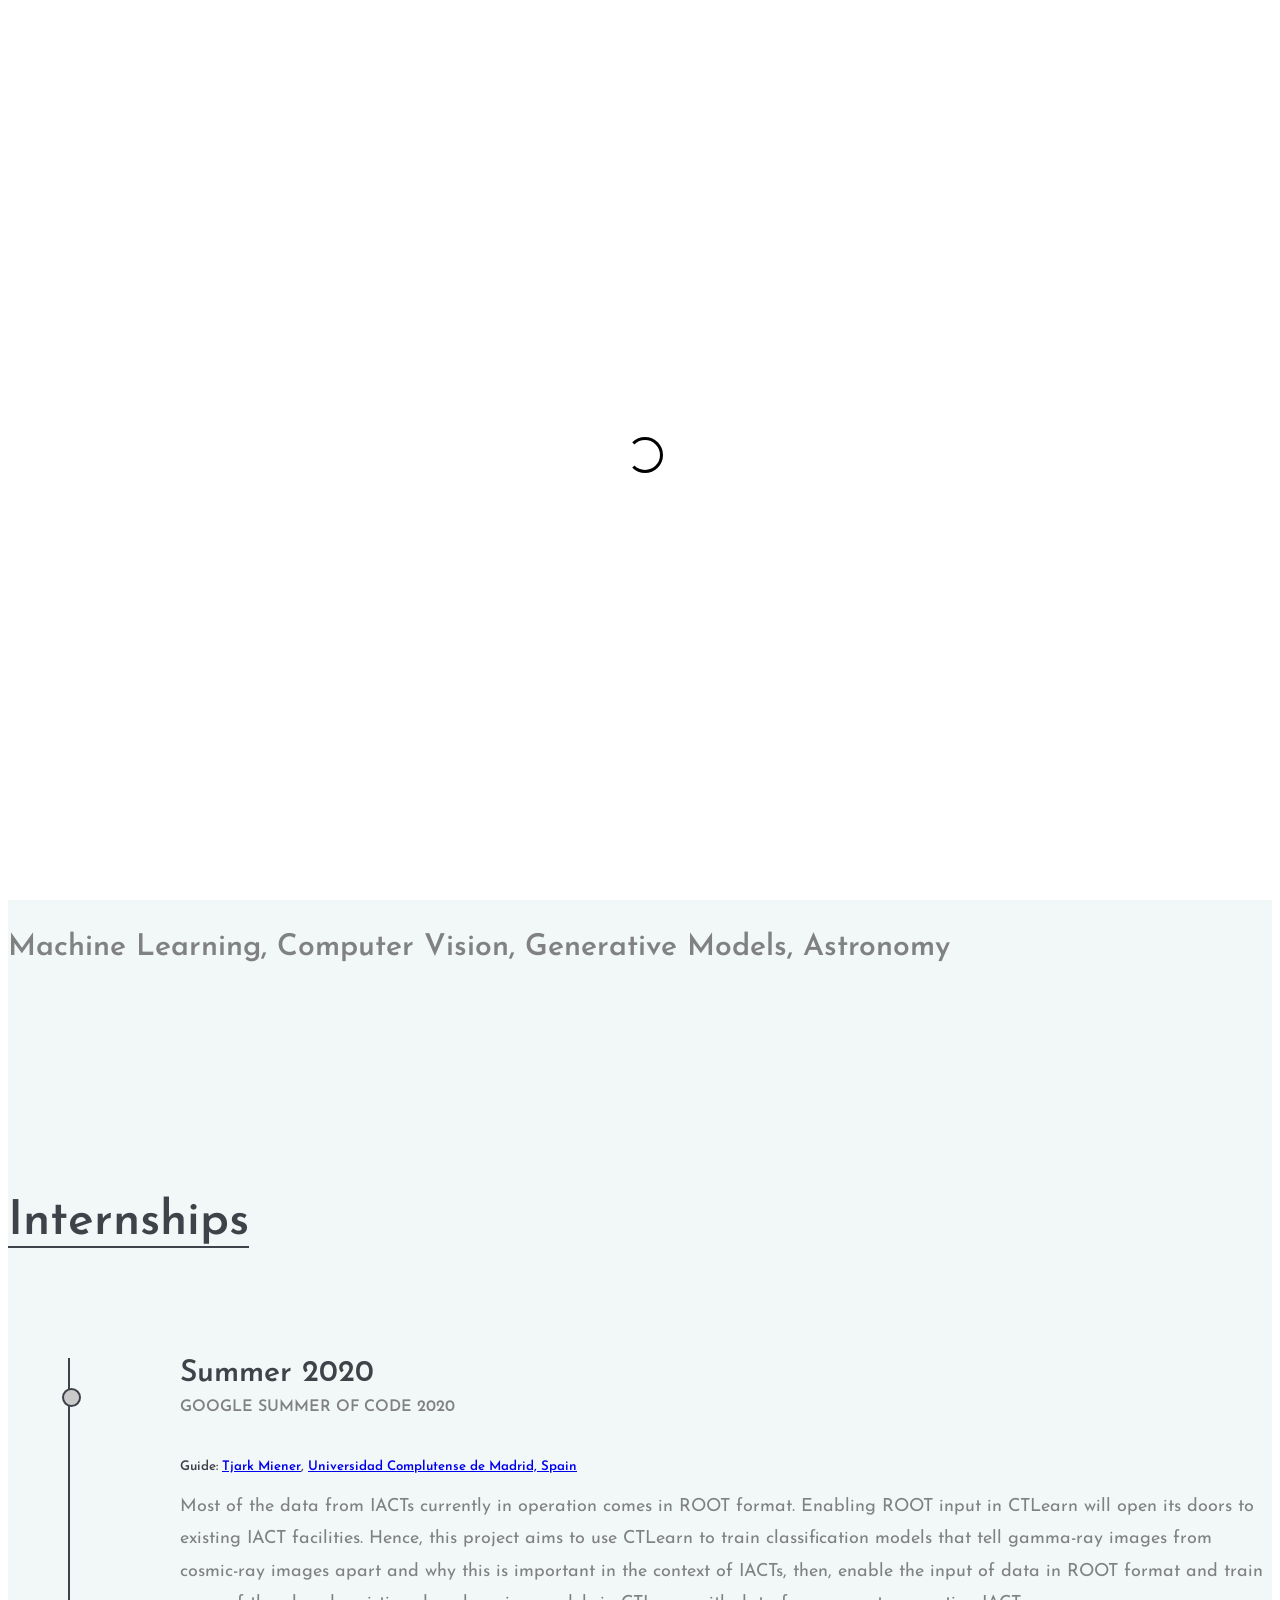
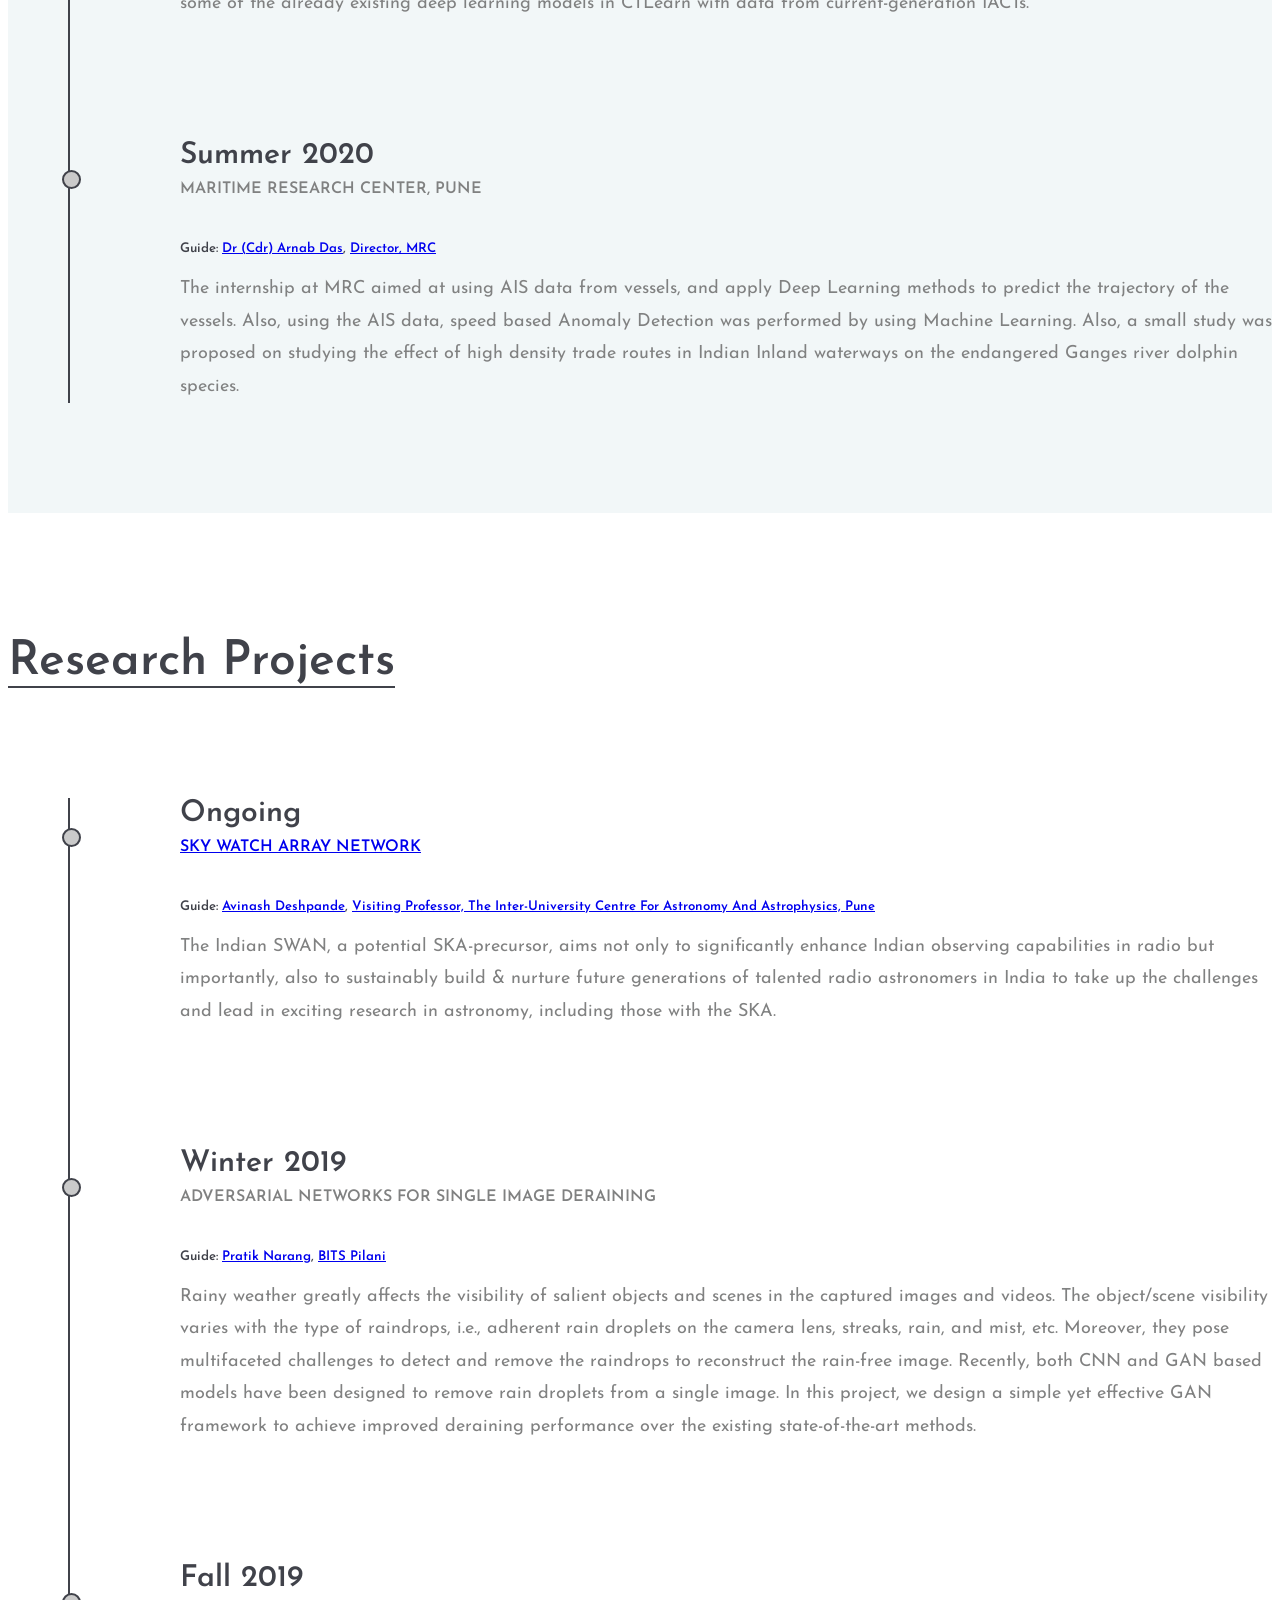
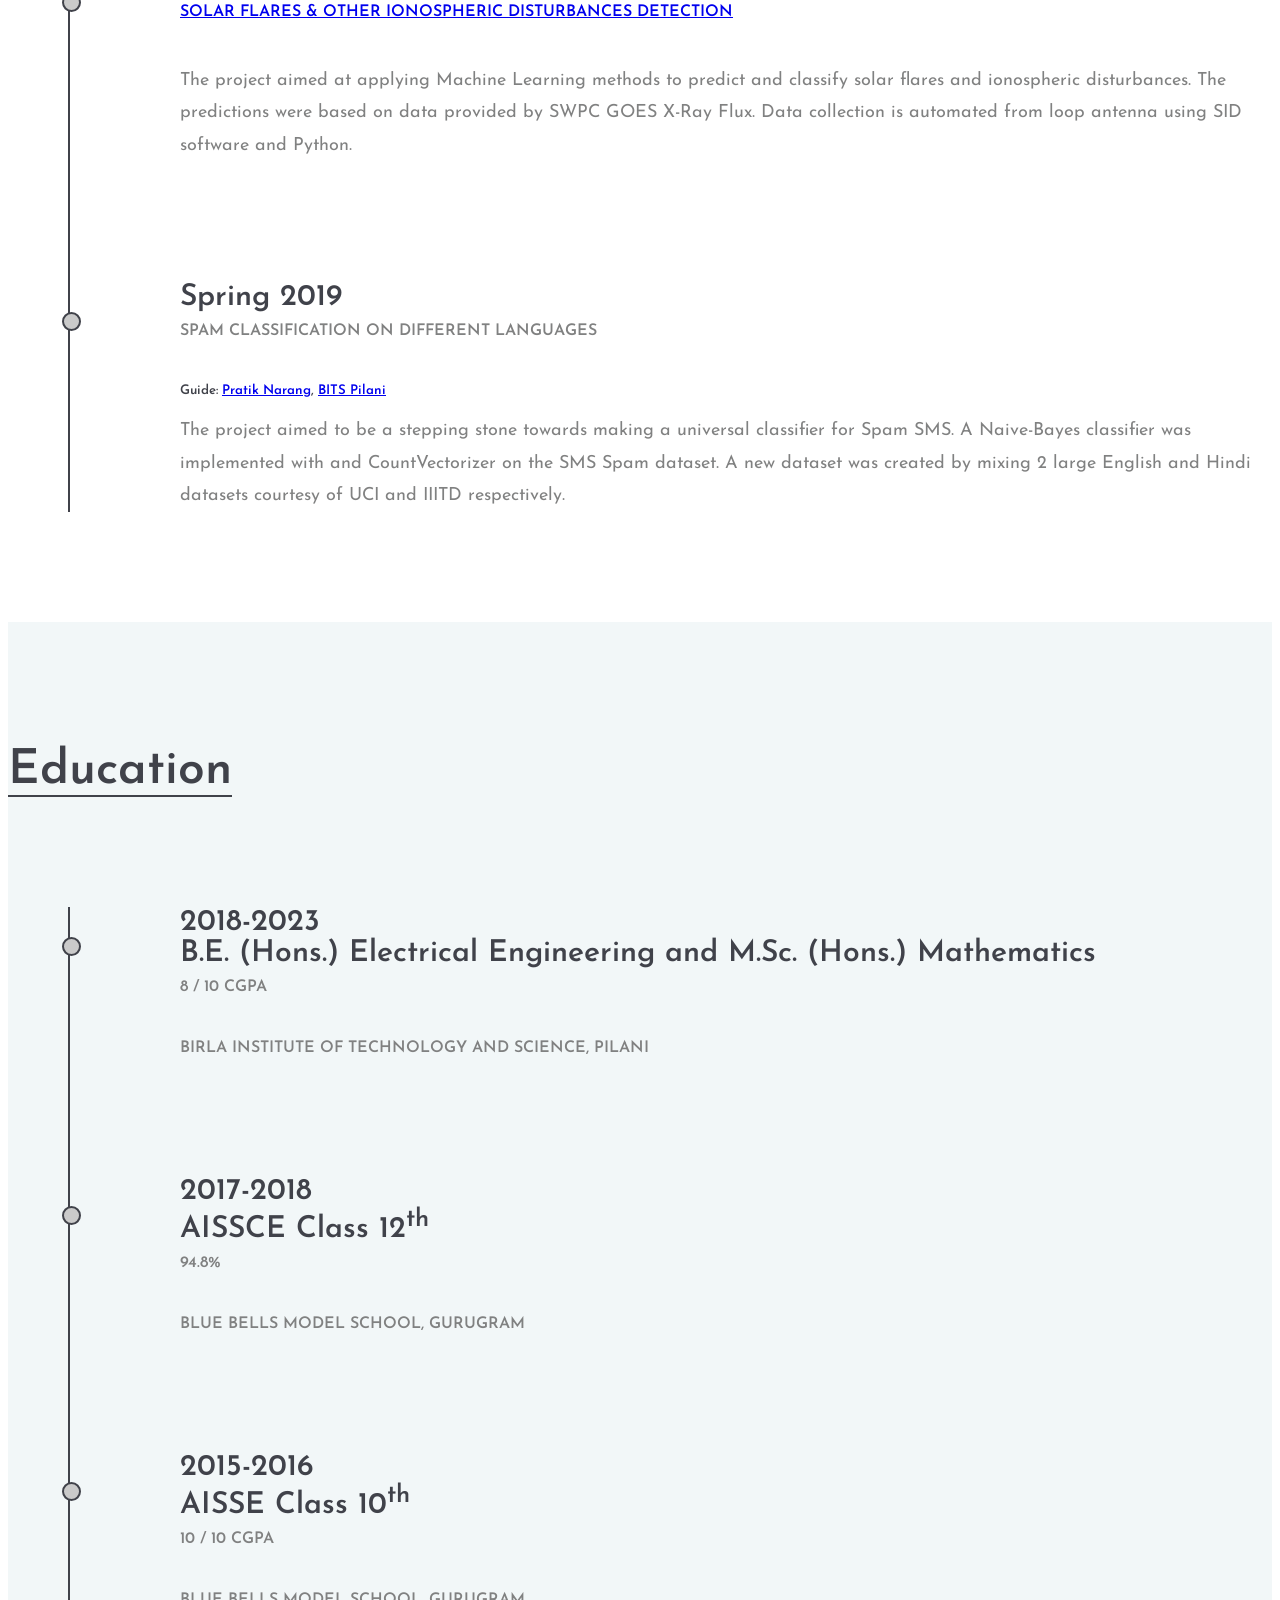
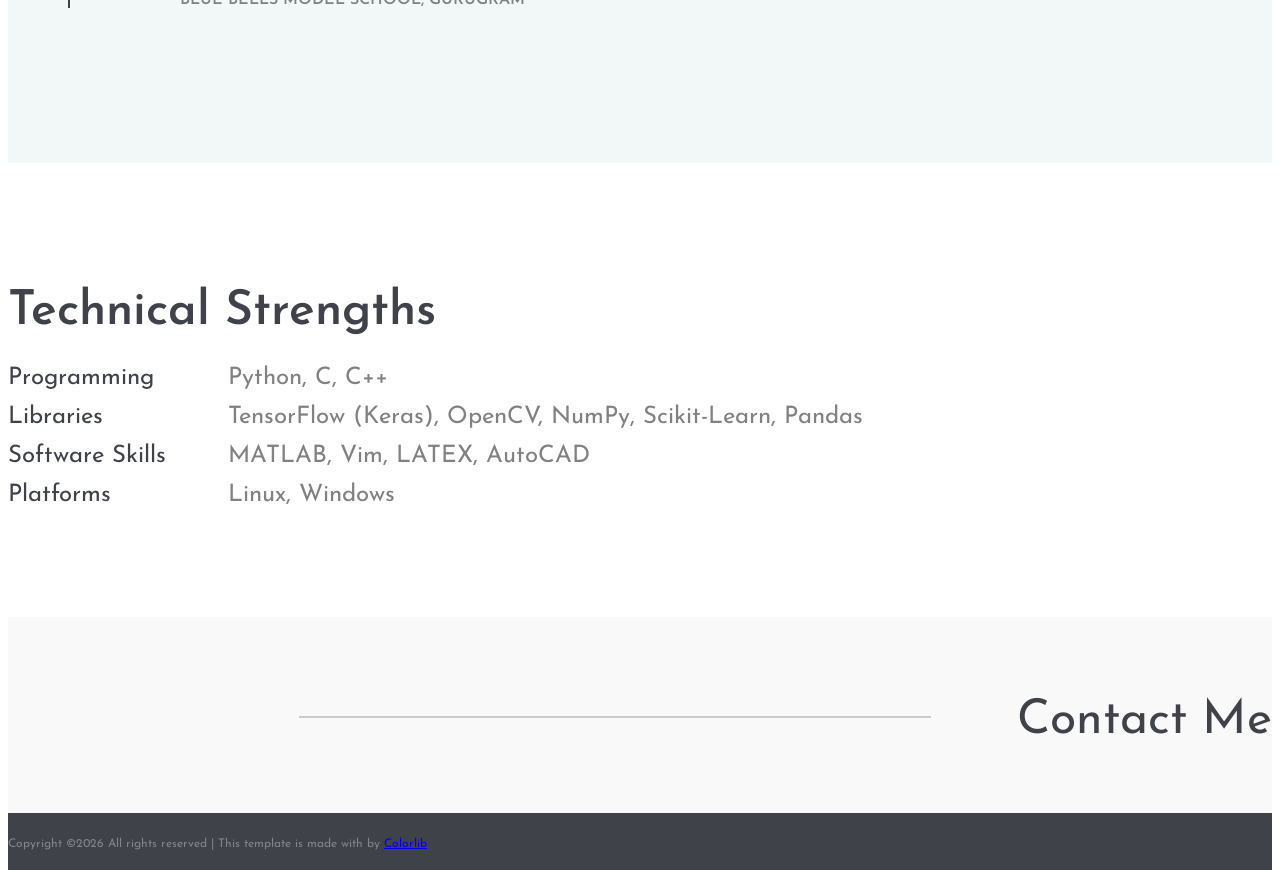
==== index.html @ 3ebcfe08 "Update index.html" ====
<!DOCTYPE html>
<html lang="en">
<head>
	<!-- Global site tag (gtag.js) - Google Analytics -->
<script async src="https://www.googletagmanager.com/gtag/js?id=UA-151989162-1"></script>
<script>
  window.dataLayer = window.dataLayer || [];
  function gtag(){dataLayer.push(arguments);}
  gtag('js', new Date());
  gtag('config', 'UA-151989162-1');
</script>
	<title>Sahil Yadav - Home Page</title>
	<meta charset="UTF-8">
	<meta name="description" content="Sahil Yadav - Personal Homepage">
	<meta name="keywords" content="resume, civic, onepage, creative, html">
	<meta name="viewport" content="width=device-width, initial-scale=1.0">
	<!-- Favicon -->   
	<link href="download.jpg" rel="shortcut icon">

	<!-- Google Fonts -->
	<link href="https://fonts.googleapis.com/css?family=Josefin+Sans:400,400i,600,600i,700" rel="stylesheet">

	<!-- Stylesheets -->
	<link rel="stylesheet" href="css/bootstrap.min.css"/>
	<link rel="stylesheet" href="css/font-awesome.min.css"/>
	<link rel="stylesheet" href="css/flaticon.css"/>
	<link rel="stylesheet" href="css/owl.carousel.css"/>
	<link rel="stylesheet" href="css/magnific-popup.css"/>
	<link rel="stylesheet" href="css/style.css"/>


	<!--[if lt IE 9]>
	  <script src="https://oss.maxcdn.com/html5shiv/3.7.2/html5shiv.min.js"></script>
	  <script src="https://oss.maxcdn.com/respond/1.4.2/respond.min.js"></script>
	<![endif]-->

</head>
<body>
	<!-- Page Preloder -->
	<div id="preloder">
		<div class="loader"></div>
	</div>
	
	<!-- Header section start -->
	<header class="header-section">
		<div class="container-fluid">
			<div class="row">
				<div class="col-md-8 text-md-left header-buttons">
					<a href="cv.pdf" class="site-btn">Download CV</a>
				</div>
			</div>
		</div>
	</header>
	<!-- Header section end -->

	<!-- Hero section start -->
	<section class="hero-section spad">
		<div class="container-fluid">
			<div class="row">
				<div class="col-xl-10 offset-xl-1">
					<div class="row">
						<div class="col-lg-6">
							<div class="hero-text">
								<h2>Sahil Yadav</h2>
								<p>I am an undergraduate student at <a href = "https://www.bits-pilani.ac.in/">BITS Pilani</a> pursuing a dual degree in B.E. (Hons.) Electrical Engineering and M.Sc. (Hons.) Mathematics.</p>
							</div>
							<div class="hero-info">
								<h2>General Info</h2>
								<ul>
									
									<li><span>Address</span>1208, Malviya Bhawan, BITS Pilani</li>
									<li><span>E-mail</span>sahil27gunwal at gmail dot com</li>
									<li><span>Phone </span>+91 9910789299</li>
								</ul><br><br><br>
								<h2>Research Interests</h2>
<h3><font color = #808181>Machine Learning, Computer Vision, Generative Models, Astronomy</font></h3>

							</div>



						</div>
						<!--
							<div class="col-lg-6">
							<figure class="hero-image">
								<img src="shlydv.jpg" alt="5">
							</figure>
						</div>
						-->
					</div>
				</div>
			</div>
		</div>
	</section>
	<!-- Hero section end -->
	
	<!-- Internship section start -->
	<section class="resume-section with-bg spad">
		<div class="container-fluid">
			<div class="row">
				<div class="col-xl-67 offset-xl-2">
					<div class="section-title">
						<h2>Internships</h2>
					</div>
					<ul class="resume-list">
						<li>												<h3>Summer 2020</h3>
							<h4>Google Summer of Code 2020</h4>
							<h5>Guide: <a href = "https://github.com/TjarkMiener">Tjark Miener</a>,  <a href = "https://www.ucm.es/"> Universidad Complutense de Madrid, Spain</a></h5>
							<p>Most of the data from IACTs currently in operation comes in ROOT format. Enabling ROOT input in CTLearn will open its doors to existing IACT facilities. Hence, this project aims to use CTLearn to train classification models that tell gamma-ray images from cosmic-ray images apart and why this is important in the context of IACTs, then, enable the input of data in ROOT format and train some of the already existing deep learning models in CTLearn with data from current-generation IACTs.</p>
						</li>
						<li>												<h3>Summer 2020</h3>
							<h4>Maritime Research Center, Pune</h4>
							<h5>Guide: <a href = "http://indianmaritimefoundation.org/mrc/about_us.html">Dr (Cdr) Arnab Das</a>, <a href = "http://indianmaritimefoundation.org/mrc/">Director, MRC</a></h5>
							<p>The internship at MRC aimed at using AIS data from vessels, and apply Deep Learning methods to predict the trajectory of the vessels. Also, using the AIS data, speed based Anomaly Detection was performed by using Machine Learning. Also, a small study was proposed on studying the effect of high density trade routes in Indian Inland waterways on the endangered Ganges river dolphin species.</p>
						</li>
					</ul>
				</div>
			</div>
		</div>
	</section>
	<!-- Resume section end -->



	<!-- Resume section start -->
	<section class="resume-section spad">
		<div class="container-fluid">
			<div class="row">
				<div class="col-xl-67 offset-xl-2">
					<div class="section-title">
						<h2>Research Projects</h2>
					</div>
					<ul class="resume-list">
						<li>
							<h3>Ongoing</h3>
							<h4> <a href = "http://www.rri.res.in/SWAN/SWANRRI.html">Sky Watch Array Network</a></h4>
							<h5>Guide: <a href = "http://www.rri.res.in/aa_avinashdeshpande.html">Avinash Deshpande</a>, <a href = "https://www.iucaa.in/">Visiting Professor, The Inter-University Centre For Astronomy And Astrophysics, Pune</a></h5>
							<p>The Indian SWAN, a potential SKA-precursor, aims not only to significantly enhance Indian observing capabilities in radio but importantly, also to sustainably build & nurture future generations of talented radio astronomers in India to take up the challenges and lead in exciting research in astronomy, including those with the SKA.</p>
						</li>
						<li>
							<h3>Winter 2019</h3>
							<h4>Adversarial Networks for Single Image Deraining</h4>
							<h5>Guide: <a href = "https://www.bits-pilani.ac.in/pilani/pratiknarang/Profile">Pratik Narang</a>, <a href = "https://www.bits-pilani.ac.in/pilani">BITS Pilani</a></h5>
							<p>Rainy weather greatly affects the visibility of salient objects and scenes in the captured images and videos. The object/scene visibility varies with the type of raindrops, i.e., adherent rain droplets on the camera lens, streaks, rain, and mist, etc. Moreover, they pose multifaceted challenges to detect and remove the raindrops to reconstruct the rain-free image. Recently, both CNN and GAN based models have been designed to remove rain droplets from a single image. In this project, we design a simple yet effective GAN framework to achieve improved deraining performance over the existing state-of-the-art methods. </p>
						</li>
						<li>
							<h3>Fall 2019</h3>
							<h4><a href = "http://solar-center.stanford.edu/SID/sidmonitor/">Solar Flares & other Ionospheric Disturbances Detection</a></h4>
</h4>
							<p>The project aimed at applying Machine Learning methods to predict and classify solar flares and ionospheric disturbances. The predictions were based on data provided by SWPC GOES X-Ray Flux. Data collection is automated from loop antenna using SID software and Python.
</p>
						</li>
						<li>
							<h3>Spring 2019</h3>
							<h4>Spam Classification on Different Languages</h4>
</h4>
							<h5>Guide: <a href = "https://www.bits-pilani.ac.in/pilani/pratiknarang/Profile">Pratik Narang</a>, <a href = "https://www.bits-pilani.ac.in/pilani">BITS Pilani</a></h5>
							<p>The project aimed to be a stepping stone towards making a universal classifier for Spam SMS. A Naive-Bayes classifier was implemented with and CountVectorizer on the SMS Spam dataset. A new dataset was created by mixing 2 large English and Hindi datasets courtesy of UCI and IIITD respectively.</p>
						</li>
					</ul>
				</div>
			</div>
		</div>
	</section>
	<!-- Resume section end -->

	<!-- Resume section start -->
	<section class="resume-section with-bg spad">
		<div class="container-fluid">
			<div class="row">
				<div class="col-xl-7 offset-xl-2">
					<div class="section-title">
						<h2>Education</h2>
					</div>
					<ul class="resume-list">
						<li>
							<h3>2018-2023</h3>
							<h3>B.E. (Hons.) Electrical Engineering and M.Sc. (Hons.) Mathematics</h3>
<h4>8 / 10 CGPA</h4>
							<h4>Birla Institute of Technology and Science, Pilani</h4>
						</li>
						<li>
							<h3>2017-2018</h3>
							<h3>AISSCE Class 12<sup>th</sup></h3>
<h4> 94.8%</h4>
							<h4>Blue Bells Model School, Gurugram</h4>
						</li>
						<li>
							<h3>2015-2016</h3>
							<h3>AISSE Class 10<sup>th</sup></h3>
<h4>10 / 10 CGPA</h4>
							<h4>Blue Bells Model School, Gurugram</h4>
						</li>
					</ul>
				</div>
			</div>
		</div>
	</section>
	<!-- Resume section end -->

	<!-- Hero section start -->
	<section class="hero1-section spad">
		<div class="container-fluid">
			<div class="row">
				<div class="col-xl-10 offset-xl-1">
					<div class="row">
						<div class="col-lg-6">
							<div class="hero1-info">
					<h2>Technical Strengths</h2> 
<ul>
									<li><span>Programming</span>Python, C, C++</li>
									<li><span>Libraries</span>TensorFlow (Keras), OpenCV, NumPy, Scikit-Learn, Pandas</li>

<li><span>Software Skills</span>MATLAB, Vim, LATEX, AutoCAD</li>
									<li><span>Platforms </span>Linux, Windows</li>
								</ul>
							</div>
						</div>
					</div>
				</div>
			</div>
		</div>
	</section>
	<!-- Hero section end -->


	<!-- Social links section start -->
	<div class="social-section">
		<div class="container-fluid">
			<div class="row">
				<div class="col-xl-10 offset-xl-1">
					<div class="social-link-warp">
						<div class="social-links">
							<a href="https://www.linkedin.com/in/sahil-yadav-8418aba9/"><i class="fa fa-linkedin"></i></a>
							<a href="https://github.com/sahilyadav27"><i class="fa fa-github"></i></a>											<a 
href="https://www.instagram.com/sahily2702/"><i class="fa fa-instagram"></i></a>
							<a href="https://www.facebook.com/shlydv27"><i class="fa fa-facebook"></i></a>
							<a href="https://twitter.com/_shlydv"><i class="fa fa-twitter"></i></a>

						</div>
						<h2 class="hidden-md hidden-sm">Contact Me</h2>
					</div>
				</div>
			</div>
		</div>
	</div>	
	<!-- Social links section end -->




	<!-- Footer section start -->
	<footer class="footer-section">
		<div class="container text-center">
			<div class="copyright"><!-- Link back to Colorlib can't be removed. Template is licensed under CC BY 3.0. -->
Copyright &copy;<script>document.write(new Date().getFullYear());</script> All rights reserved | This template is made with <i class="fa fa-heart-o" aria-hidden="true"></i> by <a href="https://colorlib.com" target="_blank">Colorlib</a>
<!-- Link back to Colorlib can't be removed. Template is licensed under CC BY 3.0. -->
</div>
		</div>
	</footer>
	<!-- Footer section end -->


	<!--====== Javascripts & Jquery ======-->
	<script src="js/jquery-2.1.4.min.js"></script>
	<script src="js/bootstrap.min.js"></script>
	<script src="js/owl.carousel.min.js"></script>
	<script src="js/magnific-popup.min.js"></script>
	<script src="js/circle-progress.min.js"></script>
	<script src="js/main.js"></script>
</body>
</html>
---- css/style.css ----
/* =================================
------------------------------------
  Civic - CV Resume
  Version: 1.0
 ------------------------------------ 
 ====================================*/

/*----------------------------------------*/
/* Template default CSS
/*----------------------------------------*/
html,
body {
	height: 100%;
	font-family: 'Josefin Sans', sans-serif;
}

h1,
h2,
h3,
h4,
h5,
h6 {
	color: #40424a;
	margin: 0;
	font-weight: 600;
	font-family: 'Josefin Sans', sans-serif;
}

h2 {
	font-size: 48px;
}

h3 {
	font-size: 30px;
}

p {
	font-size: 18px;
	color: #808181;
	line-height: 1.8;
}

img {
	max-width: 100%;
}

input:focus,
select:focus,
button:focus,
textarea:focus {
	outline: none;
}

a:hover,
a:focus {
	text-decoration: none;
	outline: none;
}

ul,
ol {
	padding: 0;
	margin: 0;
}

/*---------------------
	Helper CSS
-----------------------*/
.spad {
	padding-top: 125px;
	padding-bottom: 110px;
}

.section-title h2 {
	display: inline-block;
	position: relative;
	margin-bottom: 110px;
	padding-bottom: 2px;
	line-height: normal;
}

.section-title h2:after {
	position: absolute;
	content: '';
	width: 100%;
	height: 2px;
	left: 0;
	bottom: 0;
	background: #40424a;
}

.set-bg {
	background-repeat: no-repeat;
	background-size: cover;
}

/*------------------------
  Common Elements
--------------------------*/

/* Preloder */
#preloder {
	position: fixed;
	width: 100%;
	height: 100%;
	top: 0;
	left: 0;
	z-index: 999999;
	background: #fff;
}

.loader {
	width: 30px;
	height: 30px;
	border: 3px solid #000;
	position: absolute;
	top: 50%;
	left: 50%;
	margin-top: -13px;
	margin-left: -13px;
	border-radius: 60px;
	border-left-color: transparent;
	animation: loader 0.8s linear infinite;
	-webkit-animation: loader 0.8s linear infinite;
}

@keyframes loader {
	0% {
		-webkit-transform: rotate(0deg);
		        transform: rotate(0deg);
	}
	50% {
		-webkit-transform: rotate(180deg);
		        transform: rotate(180deg);
	}
	100% {
		-webkit-transform: rotate(360deg);
		        transform: rotate(360deg);
	}
}

@-webkit-keyframes loader {
	0% {
		-webkit-transform: rotate(0deg);
	}
	50% {
		-webkit-transform: rotate(180deg);
	}
	100% {
		-webkit-transform: rotate(360deg);
	}
}

/* Site Buttons */
.site-btn {
	display: inline-block;
	text-transform: uppercase;
	font-size: 12px;
	min-width: 213px;
	min-height: 20px;
	text-align: center;
	padding: 20px 10px 15px;
	position: relative;
	background-color: #fff;
	margin-right: 10px;
	border: 2px solid #40424a;
	color: #40424a;
	font-weight: 700;
}

.site-btn:hover {
	color: #40424a;
}

.circle-progress {
	text-align: center;
	padding-top: 30px;
	display: inline-block;
}

.circle-progress .prog-circle {
	margin-bottom: -155px;
}

.circle-progress canvas {
	-webkit-transform: rotate(90deg);
	-ms-transform: rotate(90deg);
	transform: rotate(90deg);
}

.circle-progress .progress-info {
	background: #f2f7f8;
	width: 127px;
	height: 127px;
	border-radius: 150px;
	margin: 0 auto;
	padding-top: 45px;
}

.circle-progress .progress-info h2 {
	font-size: 36px;
	color: #40424a !important;
}

.circle-progress .prog-title {
	text-align: center;
	margin-top: 55px;
}

.circle-progress .prog-title h3 {
	font-size: 16px;
	text-transform: uppercase;
}

.circle-progress .prog-title p {
	font-size: 15px;
	color: #808181 !important;
}

/* Image Popup */
.img-popup-warp .mfp-content,
.img-popup-warp.mfp-ready.mfp-removing .mfp-content {
	opacity: 0;
	-webkit-transform: scale(0.8);
	-ms-transform: scale(0.8);
	transform: scale(0.8);
	-webkit-transition: all 0.4s;
	-o-transition: all 0.4s;
	transition: all 0.4s;
}

.img-popup-warp.mfp-ready .mfp-content {
	opacity: 1;
	-webkit-transform: scale(1);
	-ms-transform: scale(1);
	transform: scale(1);
}

/* Fact box */
.fact-box {
	height: 375px;
	display: table;
	width: 100%;
	background: #40424a;
}

.fact-box.trans {
	background-color: transparent;
}

.fact-box .fact-content {
	display: table-cell;
	vertical-align: middle;
	text-align: center;
}

.fact-box .fact-content img {
	width: 60px;
	margin-bottom: 30px;
}

.fact-box .fact-content h2 {
	font-size: 36px;
	color: #fff;
}

.fact-box .fact-content p {
	color: #fff;
	margin-bottom: 0;
}

/* Porgess bar */
.single-progress-item {
	margin-bottom: 35px;
	position: relative;
}

.single-progress-item p {
	color: #40424a;
	margin-bottom: 0;
	font-weight: 600;
}

.progress-bar-style {
	display: block;
	height: 2px;
	position: relative;
	width: 100%;
	margin-bottom: 10px;
}

.bar-inner {
	position: absolute;
	height: 100%;
	left: 0;
	top: 0;
	background: #40424a;
}

.bar-inner span {
	position: absolute;
	right: 0;
	bottom: -30px;
	color: #40424a;
	font-weight: 600;
}

/* Progress dots */
.language-progress {
	max-width: 280px;
	list-style: none;
}

.language-progress li {
	font-size: 24px;
	position: relative;
	padding-right: 150px;
	margin-bottom: 30px;
}

.language-progress .lan-prog {
	position: absolute;
	right: 0;
	top: 0;
}

.language-progress .lan-prog span {
	width: 12px;
	height: 12px;
	display: inline-block;
	margin-right: 18px;
	border-radius: 12px;
	background: #40424a;
}

.language-progress .lan-prog span.fade-ele {
	background: #cacaca;
}

/* Icon Box */
.icon-box {
	text-align: center;
	display: inline-block;
	margin-right: 60px;
}

.icon-box:last-child {
	margin-right: 0;
}

.icon-box i {
	font-size: 60px;
}

.icon-box p {
	color: #40424a;
}

.social-links a {
	-webkit-transition: all 0.3s;
	-o-transition: all 0.3s;
	transition: all 0.3s;
}

/*---------------------
	Header section
-----------------------*/
.header-section {
	padding: 50px 40px;
	background: #f2f7f8;
}

.site-logo h2 {
	font-size: 36px;
}

.site-logo h2 a {
	color: #40424a;
}

.site-logo p {
	font-size: 14px;
	line-height: normal;
}

.header-buttons a {
	margin-top: 15px;
}

/*---------------------
	Hero section
-----------------------*/
.hero-section {
	background: #f2f7f8;
}

.hero-text {
	margin-bottom: 80px;
}

.hero-text h2 {
	font-size: 170px;
	line-height: normal;
	margin-bottom: 20px;
}

.hero-text p {
	font-size: 33px;
	line-height: 1.3;
}

.hero-image {
	padding-top: 70px;
	padding-left: 200px;	
}

.hero-info h2 {
	margin-bottom: 30px;
}

.hero-info ul {
	list-style: none;
}

.hero-info ul li {
	font-size: 24px;
	color: #808181;
	margin-bottom: 15px;
}

.hero-info ul li span {
	color: #40424a;
	display: inline-block;
	min-width: 220px;
}

.hero-info ul li:last-child {
	margin-bottom: 0;
}
/*---------------------
	Hero1 section
-----------------------*/
.hero1-section {
	background: #ffffff;
}

.hero1-text {
	margin-bottom: 80px;
}

.hero1-text h2 {
	font-size: 170px;
	line-height: normal;
	margin-bottom: 20px;
}

.hero1-text p {
	font-size: 33px;
	line-height: 1.3;
}

.hero1-image {
	padding-top: 70px;
	padding-left: 200px;	
}

.hero1-info h2 {
	margin-bottom: 30px;
}

.hero1-info ul {
	list-style: none;
}

.hero1-info ul li {
	font-size: 24px;
	color: #808181;
	margin-bottom: 15px;
}

.hero1-info ul li span {
	color: #40424a;
	display: inline-block;
	min-width: 220px;
}

.hero1-info ul li:last-child {
	margin-bottom: 0;
}

/*---------------------
	Social section
-----------------------*/
.social-section {
	background: #f9f9f9;
	padding: 80px 0;
}

.social-section .social-links {
	display: inline-block;
	background: #f9f9f9;
	position: relative;
	z-index: 5;
}

.social-section .social-links a {
	color: #484848;
	font-size: 36px;
	margin-right: 40px;
}

.social-section .social-link-warp {
	position: relative;
}

.social-section .social-link-warp h2 {
	display: inline-block;
	float: right;
	font-weight: 400;
	padding-left: 30px;
	background: #f9f9f9;
	position: relative;
	z-index: 5;
}

.social-section .social-link-warp:after {
	position: absolute;
	content: '';
	width: 50%;
	height: 2px;
	left: 23%;
	top: 50%;
	margin-top: 1px;
	background: #cbcbcb;
}

/*---------------------
	Resume section
----------------------*/
.resume-section.with-bg {
	background-color: #f2f7f8;
	background-repeat: no-repeat;
	background-size: cover;
}

.resume-list {
	list-style: none;
	margin-left: 60px;
	padding-left: 110px;
	border-left: 2px solid #40424a;
}

.resume-list li {
	margin-bottom: 120px;
	position: relative;
}

.resume-list li:last-child {
	margin-bottom: 0;
}

.resume-list li:after {
	position: absolute;
	content: '';
	width: 15px;
	height: 15px;
	border: 2px solid #40424a;
	border-radius: 50px;
	background: #cacaca;
	top: 30px;
	left: -118px;
}

.resume-list h2 {
	font-size: 72px;
	margin-bottom: 10px;
}

.resume-list h4 {
	font-size: 16px;
	text-transform: uppercase;
	color: #808181;
	margin-top: 10px;
	margin-bottom: 45px;
}

.resume-list p {
	margin-bottom: 0;
}

/*---------------------
	Review section
-----------------------*/
.review-slider {
	padding-left: 150px;
}

.review-slider .owl-dots {
	position: absolute;
	left: 50px;
	top: 70px;
}

.review-slider .owl-dots .owl-dot {
	width: 12px;
	height: 12px;
	border: 2px solid #40424a;
	border-radius: 50px;
	background: #cacaca;
	margin-bottom: 15px;
}

.review-slider .owl-dots .owl-dot.active {
	background: #40424a;
}

.single-review .qut {
	font-size: 120px;
	line-height: 0;
	color: #505259;
	margin-top: 60px;
}

.single-review p {
	margin-bottom: 40px;
}

.single-review h3 {
	font-size: 24px;
	margin-bottom: 10px;
}

.single-review h4 {
	font-size: 16px;
}

/*---------------------
	Portfolio section
----------------------*/
.portfolio-warp {
	padding: 0 60px;
}

.portfolio-item h2 {
	font-size: 24px;
	margin-bottom: 5px;
}

.portfolio-item p {
	font-size: 14px;
	margin-bottom: 0;
}

.portfolio-item .port-pic {
	margin-bottom: 30px;
	display: block;
	height: 480px;
	background: #333;
	background-position: center center;
	background-size: cover;
	overflow: hidden;
	position: relative;
}

.portfolio-item .port-pic:after {
	position: absolute;
	content: '';
	left: 0;
	bottom: 0;
	width: 100%;
	height: 0;
	background: #000;
	opacity: 0;
	z-index: 2;
	-webkit-transition: all 0.4s cubic-bezier(0.55, 0.09, 0.68, 0.53) 0s;
	-o-transition: all 0.4s cubic-bezier(0.55, 0.09, 0.68, 0.53) 0s;
	transition: all 0.4s cubic-bezier(0.55, 0.09, 0.68, 0.53) 0s;
}

.portfolio-item:hover .port-pic:after {
	opacity: 0.8;
	height: 100%;
	top: 0;
}

/*---------------------
	Contact section
-----------------------*/
.contact-form {
	display: block;
	width: 100%;
}

.contact-form input {
	background-color: transparent;
	padding-left: 25px;
	height: 60px;
	width: 100%;
	border: none;
	border-bottom: 2px solid #cacaca;
	margin-bottom: 30px;
	font-size: 13px;
}

.contact-form textarea {
	padding-left: 25px;
	height: 200px;
	width: 100%;
	border: none;
	border-bottom: 2px solid #cacaca;
	margin-bottom: 30px;
	font-size: 13px;
	background-color: transparent;
}

.contact-form ::-webkit-input-placeholder {
	font-style: italic;
}

.contact-form :-ms-input-placeholder {
	font-style: italic;
}

.contact-form ::-ms-input-placeholder {
	font-style: italic;
}

.contact-form ::placeholder {
	font-style: italic;
}

/*---------------------
	Footer section
-----------------------*/
.footer-section {
	background: #40424a;
	padding: 20px 0;
}

.copyright {
	padding-top: 5px;
	font-size: 12px;
	color: #838488;
	line-height: normal;
}

/*---------------------
	Home 2 Style
-----------------------*/
.home-two-style {
	background-image: url(../img/home-2-bg.png);
	background-repeat: no-repeat;
	background-size: cover;
	background-position: top center;
	background-color: #009fff;
}

.home-two-style .header-section,
.home-two-style .hero-section,
.home-two-style .social-section,
.home-two-style .review-slider .owl-dots .owl-dot,
.home-two-style .site-btn,
.home-two-style .fact-box,
.home-two-style .social-links,
.home-two-style .social-section .social-link-warp h2 {
	background-color: transparent;
}

.home-two-style h1,
.home-two-style h2,
.home-two-style h3,
.home-two-style h4,
.home-two-style h5,
.home-two-style h6,
.home-two-style p,
.home-two-style .site-logo h2 a,
.home-two-style .site-logo p,
.home-two-style .hero-info ul li,
.home-two-style .hero-info ul li span,
.home-two-style .single-review .qut,
.home-two-style .site-btn,
.home-two-style .social-section .social-links a,
.home-two-style .contact-form input,
.home-two-style .contact-form textarea,
.home-two-style .circle-progress .prog-title p,
.home-two-style .circle-progress .prog-title h3,
.home-two-style .circle-progress .progress-info h2 {
	color: #fff !important;
}

.home-two-style .section-title h2:after,
.home-two-style .review-slider .owl-dots .owl-dot.active {
	background: #fff;
}

.home-two-style .resume-list,
.home-two-style .resume-list li:after,
.home-two-style .review-slider .owl-dots .owl-dot,
.home-two-style .site-btn,
.home-two-style .contact-form input,
.home-two-style .contact-form textarea {
	border-color: #fff;
}

.home-two-style .hero-image {
	padding-left: 0px;
	padding-top: 200px;
}

.home-two-style .hero-image img {
	-webkit-box-shadow: 6px 20px 50px rgba(0, 0, 0, 0.5294117647);
	        box-shadow: 6px 20px 50px rgba(0, 0, 0, 0.5294117647);
}

.home-two-style .resume-list li:after {
	background: #009fff;
}

.home-two-style .circle-progress .progress-info {
	background: #50bcfd;
}

.home-two-style .fact-box {
	border: 2px solid #fff;
}

.home-two-style .fact-box.trans {
	border: none;
}

.home-two-style .footer-section {
	background: #3a4db4;
}

.home-two-style .contact-form ::-webkit-input-placeholder {
	color: #fff;
}

.home-two-style .contact-form :-ms-input-placeholder {
	color: #fff;
}

.home-two-style .contact-form ::-ms-input-placeholder {
	color: #fff;
}

.home-two-style .contact-form ::placeholder {
	color: #fff;
}

/*---------------------
	Home 3 Style
-----------------------*/
.home-three-style .main-left-area,
.home-four-style .main-left-area {
	background: #f2f7f8;
	padding-top: 200px;
	padding-right: 80px;
	padding-left: 80px;
}

.home-three-style .main-left-area .section-title h2,
.home-four-style .main-left-area .section-title h2 {
	margin-bottom: 130px;
}

.home-three-style .main-right-area,
.home-four-style .main-right-area {
	padding-top: 200px;
	padding-left: 110px;
}

.home-three-style .resume-list li,
.home-four-style .resume-list li {
	padding-left: 0;
}

.home-three-style .resume-list li:after,
.home-four-style .resume-list li:after {
	display: none;
}

.home-three-style .resume-list,
.home-four-style .resume-list {
	border-left: none;
	padding-left: 0;
	margin-left: 0;
}

.home-three-style .header-section,
.home-four-style .header-section {
	padding: 50px 80px;
	background: transparent;
	position: absolute;
	width: 100%;
	z-index: 1;
}

.home-three-style .hero-image,
.home-four-style .hero-image {
	margin-bottom: 100px;
}

.home-three-style .hero-text h2,
.home-four-style .hero-text h2 {
	font-size: 72px;
	margin-bottom: 40px;
}

.home-three-style .review-slider,
.home-four-style .review-slider {
	padding-left: 0;
}

.home-three-style .review-slider .owl-dots,
.home-four-style .review-slider .owl-dots {
	position: relative;
	left: 0;
	top: 0;
	padding-top: 50px;
}

.home-three-style .review-slider .owl-dots .owl-dot,
.home-four-style .review-slider .owl-dots .owl-dot {
	display: inline-block;
	margin-right: 15px;
	background: #cacaca;
	border: none;
}

.home-three-style .review-slider .owl-dots .owl-dot.active,
.home-four-style .review-slider .owl-dots .owl-dot.active {
	background: #40424a;
}

.home-three-style .skills,
.home-four-style .skills {
	max-width: 555px;
}

.home-three-style .fact-box.trans,
.home-four-style .fact-box.trans {
	margin-bottom: 80px;
}

.home-three-style .social-links,
.home-four-style .social-links {
	text-align: center;
	padding-bottom: 70px;
	padding-top: 120px;
}

.home-three-style .social-links a,
.home-four-style .social-links a {
	font-size: 30px;
	margin-right: 40px;
	color: #b9b9b9;
}

.home-three-style .social-links a:hover,
.home-four-style .social-links a:hover {
	color: #484848;
}

/*---------------------
	Home 4 Style
-----------------------*/
.home-four-style .site-logo h2 a,
.home-four-style .site-logo p {
	color: #fff;
}

.home-four-style .main-left-area {
	position: relative;
	/* Permalink - use to edit and share this gradient: http://colorzilla.com/gradient-editor/#481340+0,ff0f3c+100,ff0f3c+100 */
	background: #481340;
	/* Old browsers */
	/* FF3.6-15 */
	background: -webkit-linear-gradient(top, #481340 0%, #ff0f3c 100%, #ff0f3c 100%);
	/* Chrome10-25,Safari5.1-6 */
	background: -webkit-gradient(linear, left top, left bottom, from(#481340), color-stop(100%, #ff0f3c), to(#ff0f3c));
	background: -o-linear-gradient(top, #481340 0%, #ff0f3c 100%, #ff0f3c 100%);
	background: linear-gradient(to bottom, #481340 0%, #ff0f3c 100%, #ff0f3c 100%);
	/* W3C, IE10+, FF16+, Chrome26+, Opera12+, Safari7+ */
	filter: progid:DXImageTransform.Microsoft.gradient( startColorstr='#481340', endColorstr='#ff0f3c', GradientType=0);
	/* IE6-9 */
}

.home-four-style .main-left-area:after {
	position: absolute;
	content: "";
	width: 100%;
	height: 800px;
	top: 0;
	left: 0;
	background-image: url("../img/home-4-bg.png");
	background-repeat: no-repeat;
	background-size: cover;
}

.home-four-style .main-left-area h1,
.home-four-style .main-left-area h2,
.home-four-style .main-left-area h3,
.home-four-style .main-left-area h4,
.home-four-style .main-left-area h5,
.home-four-style .main-left-area h6,
.home-four-style .main-left-area p,
.home-four-style .main-left-area .hero-info ul li,
.home-four-style .main-left-area .hero-info ul li span,
.home-four-style .main-left-area .site-btn,
.home-four-style .main-left-area .social-section,
.home-four-style .main-left-area .social-links a,
.home-four-style .main-left-area .contact-form input,
.home-four-style .main-left-area .contact-form textarea,
.home-four-style .main-left-area .circle-progress .prog-title p,
.home-four-style .main-left-area .circle-progress .prog-title h3,
.home-four-style .main-left-area .circle-progress .progress-info h2,
.home-four-style .main-left-area .language-progress li {
	color: #fff !important;
}

.home-four-style .main-left-area .circle-progress .progress-info {
	background: rgba(255, 255, 255, 0.29);
}

.home-four-style .main-left-area .section-title h2:after,
.home-four-style .main-left-area .language-progress .lan-prog span {
	background: #fff;
}

.home-four-style .main-left-area .language-progress .lan-prog span.fade-ele {
	background: rgba(255, 255, 255, 0.29);
}

.home-four-style .main-left-area .fact-box {
	background-color: transparent;
	border: 2px solid #fff;
}

.home-four-style .main-left-area .fact-box.trans {
	border: none;
}

.home-four-style .main-left-area .intro-section {
	position: relative;
	z-index: 2;
}

.home-four-style .main-right-area .section-title h2:after,
.home-four-style .main-right-area .review-slider .owl-dots .owl-dot.active {
	background: #ff0f3c;
}

.home-four-style .main-right-area .resume-list h2,
.home-four-style .main-right-area .single-review .qut {
	color: #ff0f3c;
}

/*---------------------
	Home 5 Style
-----------------------*/
.home-five-style .header-section {
	padding: 50px 80px;
	background: transparent;
	position: absolute;
	width: 100%;
	z-index: 1;
}

.home-five-style .hero-section {
	padding-top: 70px;
}

.home-five-style .hero-section img {
	margin-bottom: 60px;
}

.home-five-style .hero-text h2 {
	font-size: 72px;
	margin-bottom: 40px;
}

.home-five-style .social-links {
	padding-top: 0px;
	text-align: center;
	padding-bottom: 70px;
}

.home-five-style .social-links a {
	font-size: 30px;
	margin-right: 40px;
	color: #b9b9b9;
}

.home-five-style .social-links a:hover {
	color: #484848;
}

.home-five-style .resume-list li {
	padding-left: 0;
}

.home-five-style .resume-list li:after {
	display: none;
}

.home-five-style .resume-list {
	border-left: none;
	padding-left: 0;
	margin-left: 0;
}

.home-five-style .review-slider {
	padding-left: 0;
}

.home-five-style .review-slider .owl-dots {
	position: relative;
	left: 0;
	top: 0;
	padding-top: 50px;
}

.home-five-style .review-slider .owl-dots .owl-dot {
	display: inline-block;
	margin-right: 15px;
	background: #cacaca;
	border: none;
}

.home-five-style .review-slider .owl-dots .owl-dot.active {
	background: #40424a;
}

.home-five-style .circle-progress {
	padding-top: 0;
}

/*---------------------
	Home 6 Style
-----------------------*/
.home-six-style .site-logo h2 a,
.home-six-style .site-logo p,
.home-six-style .hero-text h2,
.home-six-style .hero-text p,
.home-six-style .social-links a {
	color: #fff;
}

.home-six-style .resume-list h2,
.home-six-style .icon-box i,
.home-six-style .single-review .qut {
	color: #009fff;
}

.home-six-style .section-title h2:after,
.home-six-style .fact-box,
.home-six-style .review-slider .owl-dots .owl-dot.active,
.home-six-style .language-progress .lan-prog span {
	background: #009fff;
}

.home-six-style .language-progress .lan-prog span.fade-ele {
	background: #cacaca;
}

.home-six-style .header-section {
	padding: 50px 80px;
	background: transparent;
	position: absolute;
	width: 100%;
	z-index: 1;
}

.home-six-style .hero-section {
	background: #009fff;
	padding-top: 70px;
}

.home-six-style .hero-section img {
	margin-bottom: 60px;
}

.home-six-style .hero-text h2 {
	font-size: 72px;
	margin-bottom: 40px;
}

.home-six-style .social-links {
	padding-top: 0px;
	text-align: center;
	padding-bottom: 70px;
}

.home-six-style .social-links a {
	font-size: 30px;
	margin-right: 40px;
	color: #b9b9b9;
}

.home-six-style .social-links a:hover {
	color: #484848;
}

.home-six-style .resume-list li {
	padding-left: 0;
}

.home-six-style .resume-list li:after {
	display: none;
}

.home-six-style .resume-list {
	border-left: none;
	padding-left: 0;
	margin-left: 0;
}

.home-six-style .review-slider {
	padding-left: 0;
}

.home-six-style .review-slider .owl-dots {
	position: relative;
	left: 0;
	top: 0;
	padding-top: 50px;
}

.home-six-style .review-slider .owl-dots .owl-dot {
	display: inline-block;
	margin-right: 15px;
	background: #cacaca;
	border: none;
}

.home-six-style .circle-progress {
	padding-top: 0;
}

.info-section {
	background: #40424a;
	padding: 60px 0;
}

.info-section .hero-info ul li {
	color: #fff;
}

.info-section .hero-info ul li span {
	color: #fff;
}


/* ===========================
  Responsive
==============================*/
@media only screen and (max-width: 1730px) {
	.home-two-style .social-section .social-link-warp:after {
		display: none;
	}
}

@media only screen and (max-width: 1600px) {
	.hero-text h2 {
		font-size: 120px;
	}
}

@media only screen and (max-width: 1450px) {
	.home-five-style .header-section {
		position: relative;
		background: #f2f7f8;
	}
	.home-six-style .header-section {
		position: relative;
		background: #009fff;
	}
}

@media only screen and (max-width: 1366px) and (min-width: 1200px) {
	.home-five-style .header-section {
		position: relative;
		background: #f2f7f8;
	}
	.container-warp {
		min-width: 80%;
		margin-left: 10%;
	}
	.hero-info ul li span {
		min-width: 180px;
	}
	.portfolio-item .port-pic {
		height: 310px;
	}
	.home-three-style .header-section {
		padding: 50px 30px;
	}
	.home-three-style .main-left-area {
		padding-right: 30px;
		padding-left: 30px;
	}
	.home-three-style .main-right-area {
		padding-left: 100px;
	}
}

/* Medium screen : 992px. */
@media only screen and (min-width: 992px) and (max-width: 1199px) {
	.portfolio-warp {
		padding: 0;
	}
	.home-three-style .header-section {
		padding: 50px 15px;
	}
	.home-three-style .main-left-area {
		padding-right: 15px;
		padding-left: 15px;
	}
	.home-three-style .main-right-area {
		padding-left: 50px;
	}
	.home-three-style .main-right-area {
		padding-left: 100px;
	}
	.portfolio-item .port-pic {
		height: 310px;
	}
	.portfolio-item {
		margin-bottom: 30px;
	}
}

/* Tablet :768px. */
@media only screen and (min-width: 768px) and (max-width: 991px) {
	.portfolio-warp {
		padding: 0;
	}
	.hidden-md {
		display: none !important;
	}
	.icon-box {
		margin-right: 30px;
	}
	.social-section .social-links {
		display: block;
		text-align: center;
	}
	.social-link-warp:after {
		display: none;
	}
	.portfolio-item {
		margin-bottom: 30px;
	}
	.home-three-style .header-section {
		position: relative;
		background: #f2f7f8;
	}
	.home-three-style .main-left-area {
		padding-top: 0;
	}
	.home-three-style .main-left-area,
	.home-three-style .header-section,
	.home-three-style .main-right-area,
	.home-four-style .main-left-area,
	.home-four-style .header-section,
	.home-four-style .main-right-area {
		padding-right: 30px;
		padding-left: 30px;
	}
	.home-five-style .header-section,
	.home-six-style .header-section {
		padding: 50px 0;
	}
	.info-section .hero-info ul li span {
		color: #9c9b9b;
	}
	.hero-info ul li {
		margin-bottom: 30px;
	}
	.hero-info ul li span {
		display: block;
	}
}

/* Large Mobile :480px. */
@media only screen and (max-width: 767px) {
	.icon-box {
		margin-right: 30px;
		text-align: left;
	}
	.hero-text h2 {
		font-size: 80px;
	}
	.portfolio-warp {
		padding: 0;
	}
	.hidden-md {
		display: none !important;
	}
	.resume-list {
		margin-left: 0;
		padding-left: 0;
		border-left: none;
	}
	.review-slider {
		padding-left: 0;
	}
	.review-slider .owl-dots {
		position: relative;
		left: 0;
		top: 70px;
	}
	.review-slider .owl-dots .owl-dot {
		display: inline-block;
		margin-right: 15px;
	}
	.portfolio-item {
		margin-bottom: 30px;
	}
	.fact-box {
		margin-bottom: 30px;
	}
	.header-section {
		padding: 50px 0;
	}
	.social-section .social-links {
		display: block;
		text-align: center;
	}
	.home-three-style .header-section {
		position: relative;
		background: #f2f7f8;
	}
	.home-three-style .main-left-area {
		padding-top: 0;
	}
	.home-three-style .main-left-area,
	.home-three-style .header-section,
	.home-three-style .main-right-area,
	.home-four-style .main-left-area,
	.home-four-style .header-section,
	.home-four-style .main-right-area {
		padding-right: 30px;
		padding-left: 30px;
	}
	.home-five-style .header-section,
	.home-six-style .header-section {
		padding: 50px 0;
	}
	.info-section .hero-info ul li span {
		color: #9c9b9b;
	}
}

/* small Mobile :320px. */
@media only screen and (max-width: 479px) {
	.hero-text h2 {
		font-size: 50px;
	}
	.hero-info ul li {
		font-size: 18px;
	}
	.hero-info ul li span {
		display: block;
	}
	.social-section .social-links a {
		margin-right: 30px;
	}
	.resume-list h2 {
		font-size: 50px;
	}
	.portfolio-item {
		margin-bottom: 30px;
	}
	.home-three-style .main-left-area,
	.home-three-style .header-section,
	.home-three-style .main-right-area,
	.home-four-style .main-left-area,
	.home-four-style .header-section,
	.home-four-style .main-right-area {
		padding-right: 15px;
		padding-left: 15px;
	}
	.home-four-style .main-left-area {
		padding-top: 250px;
	}
}
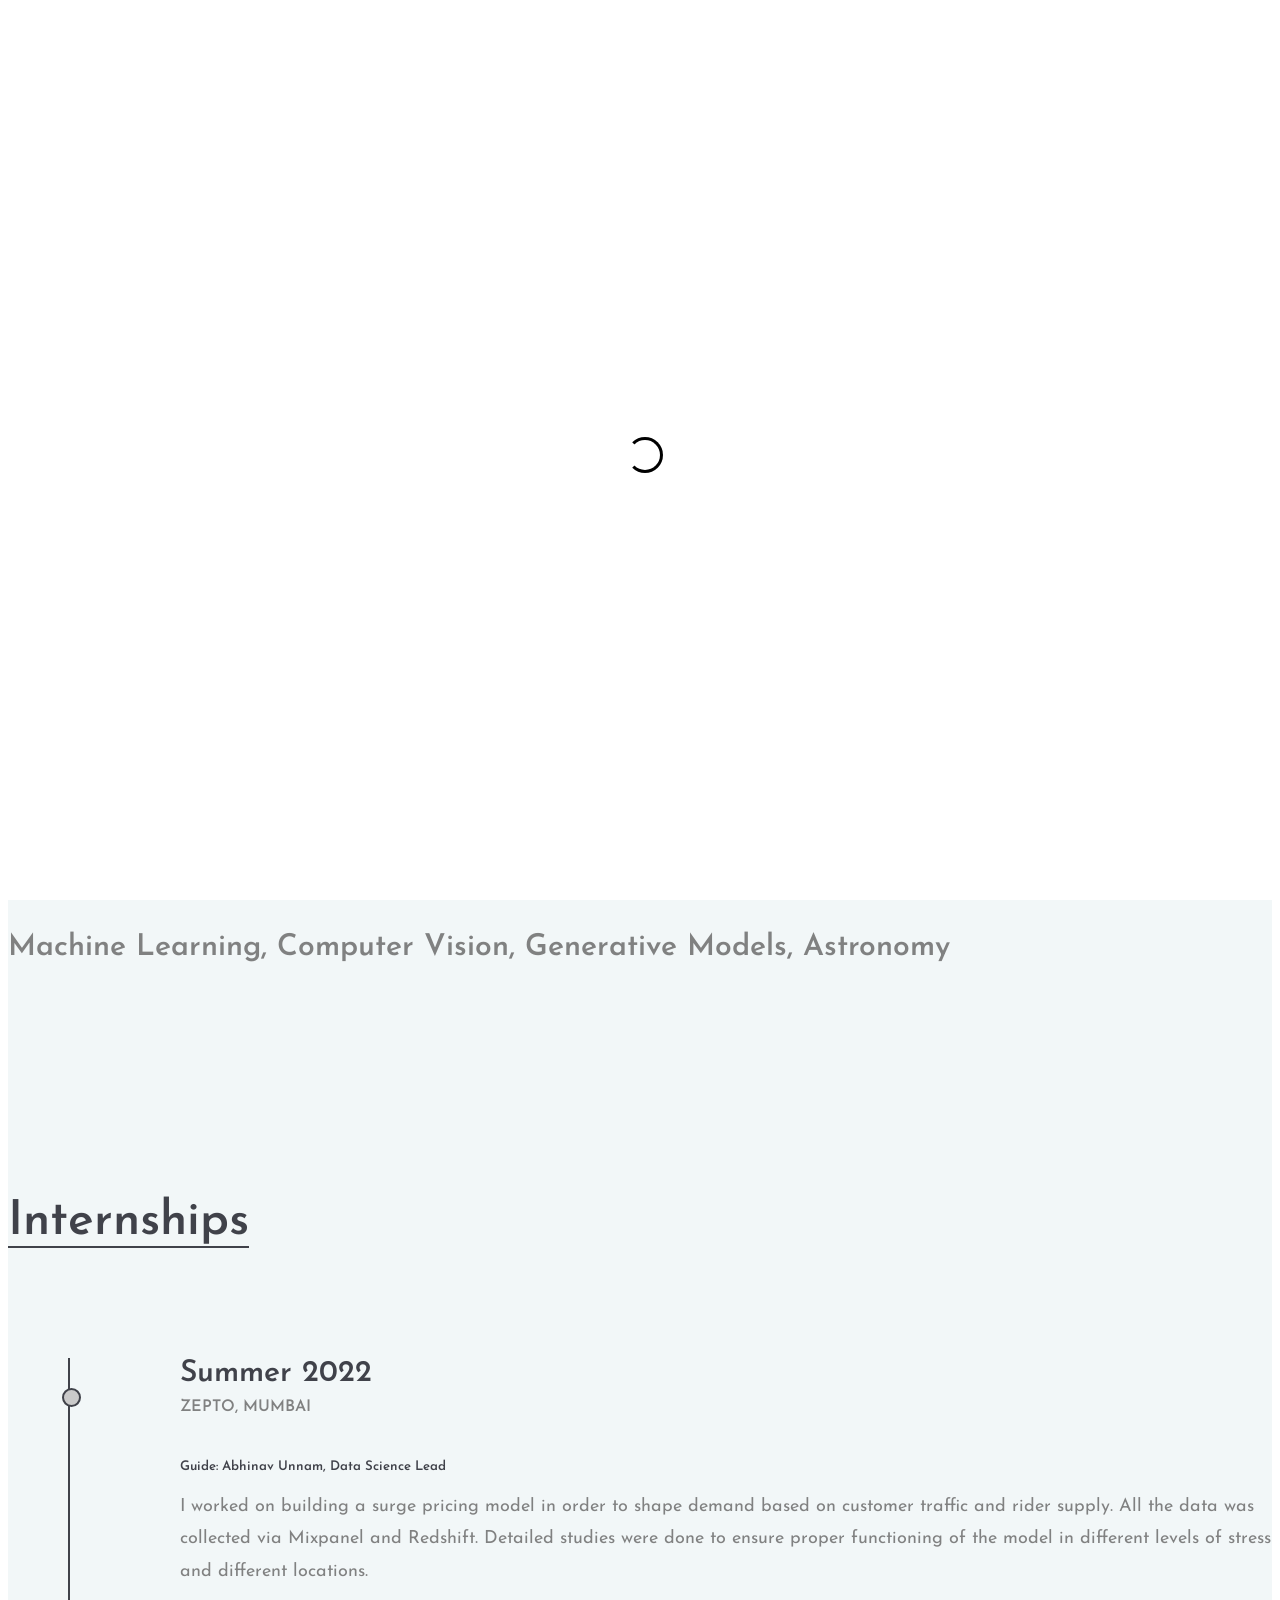
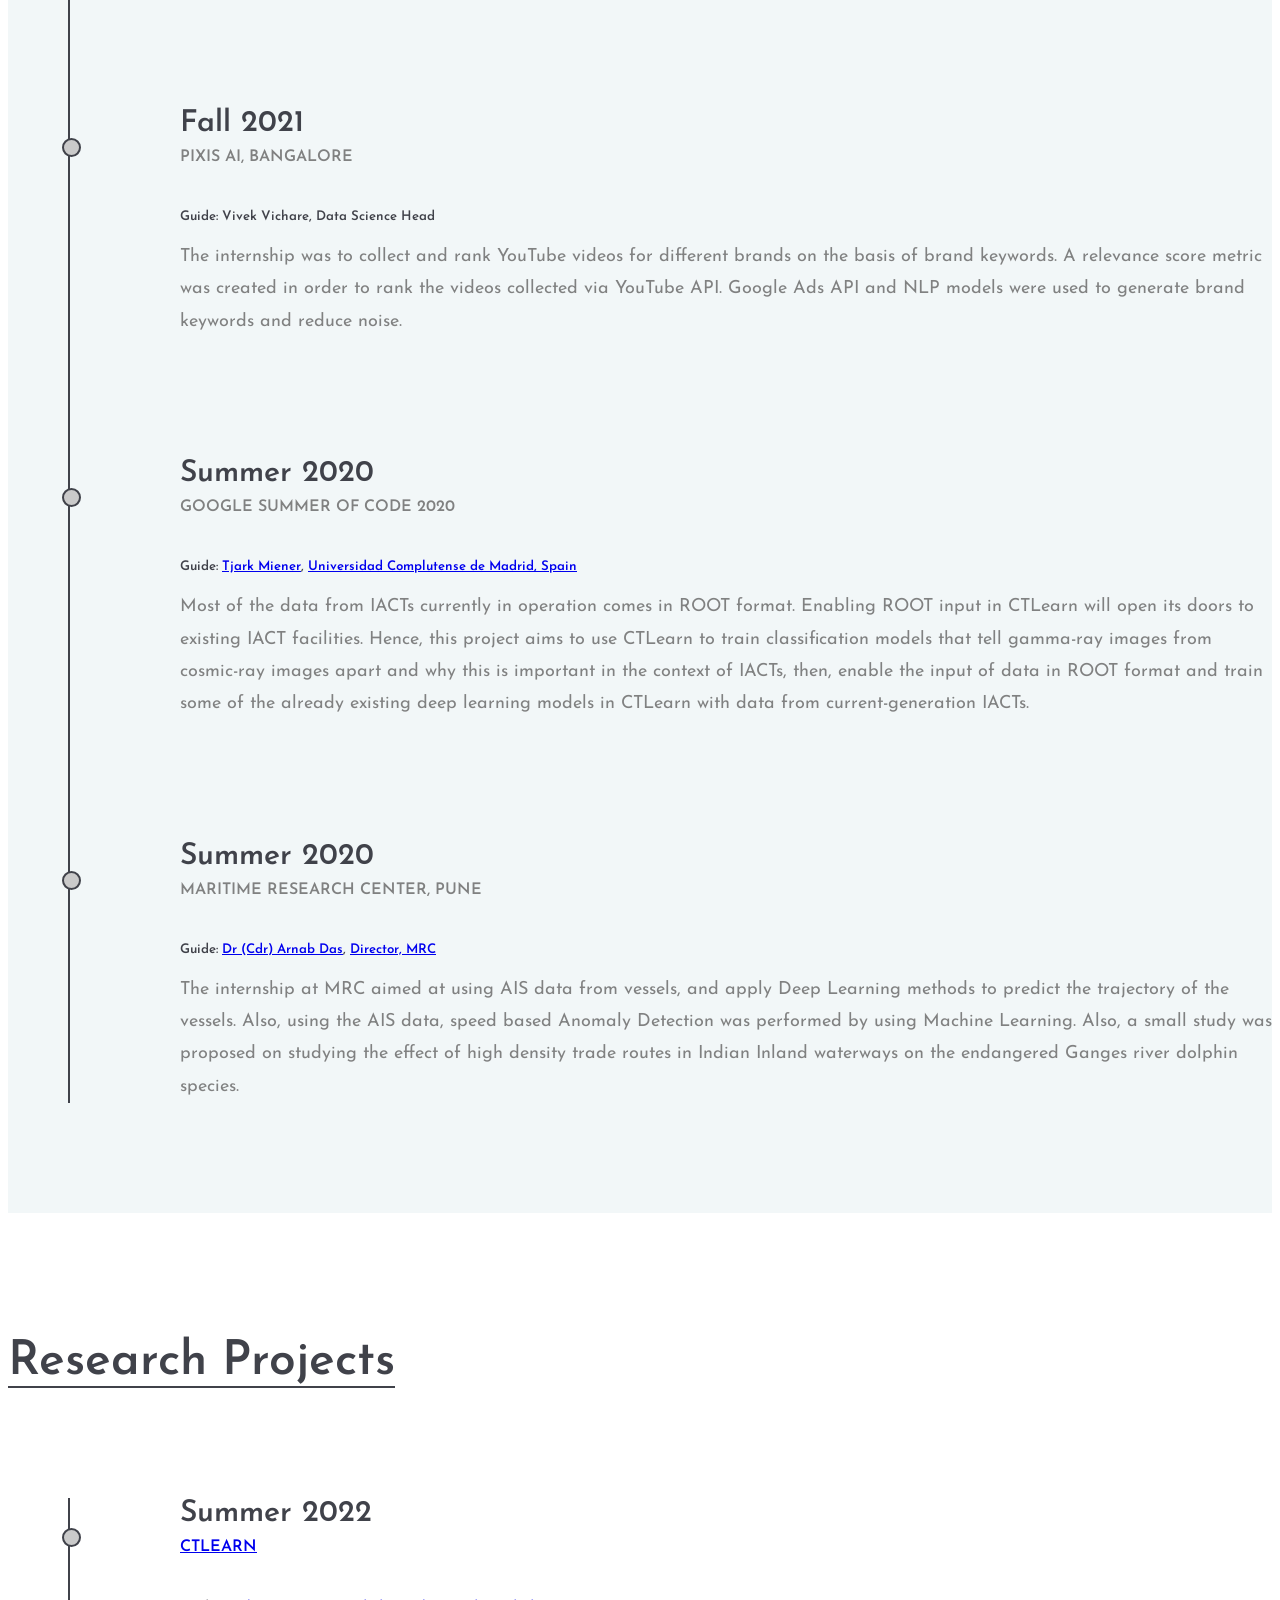
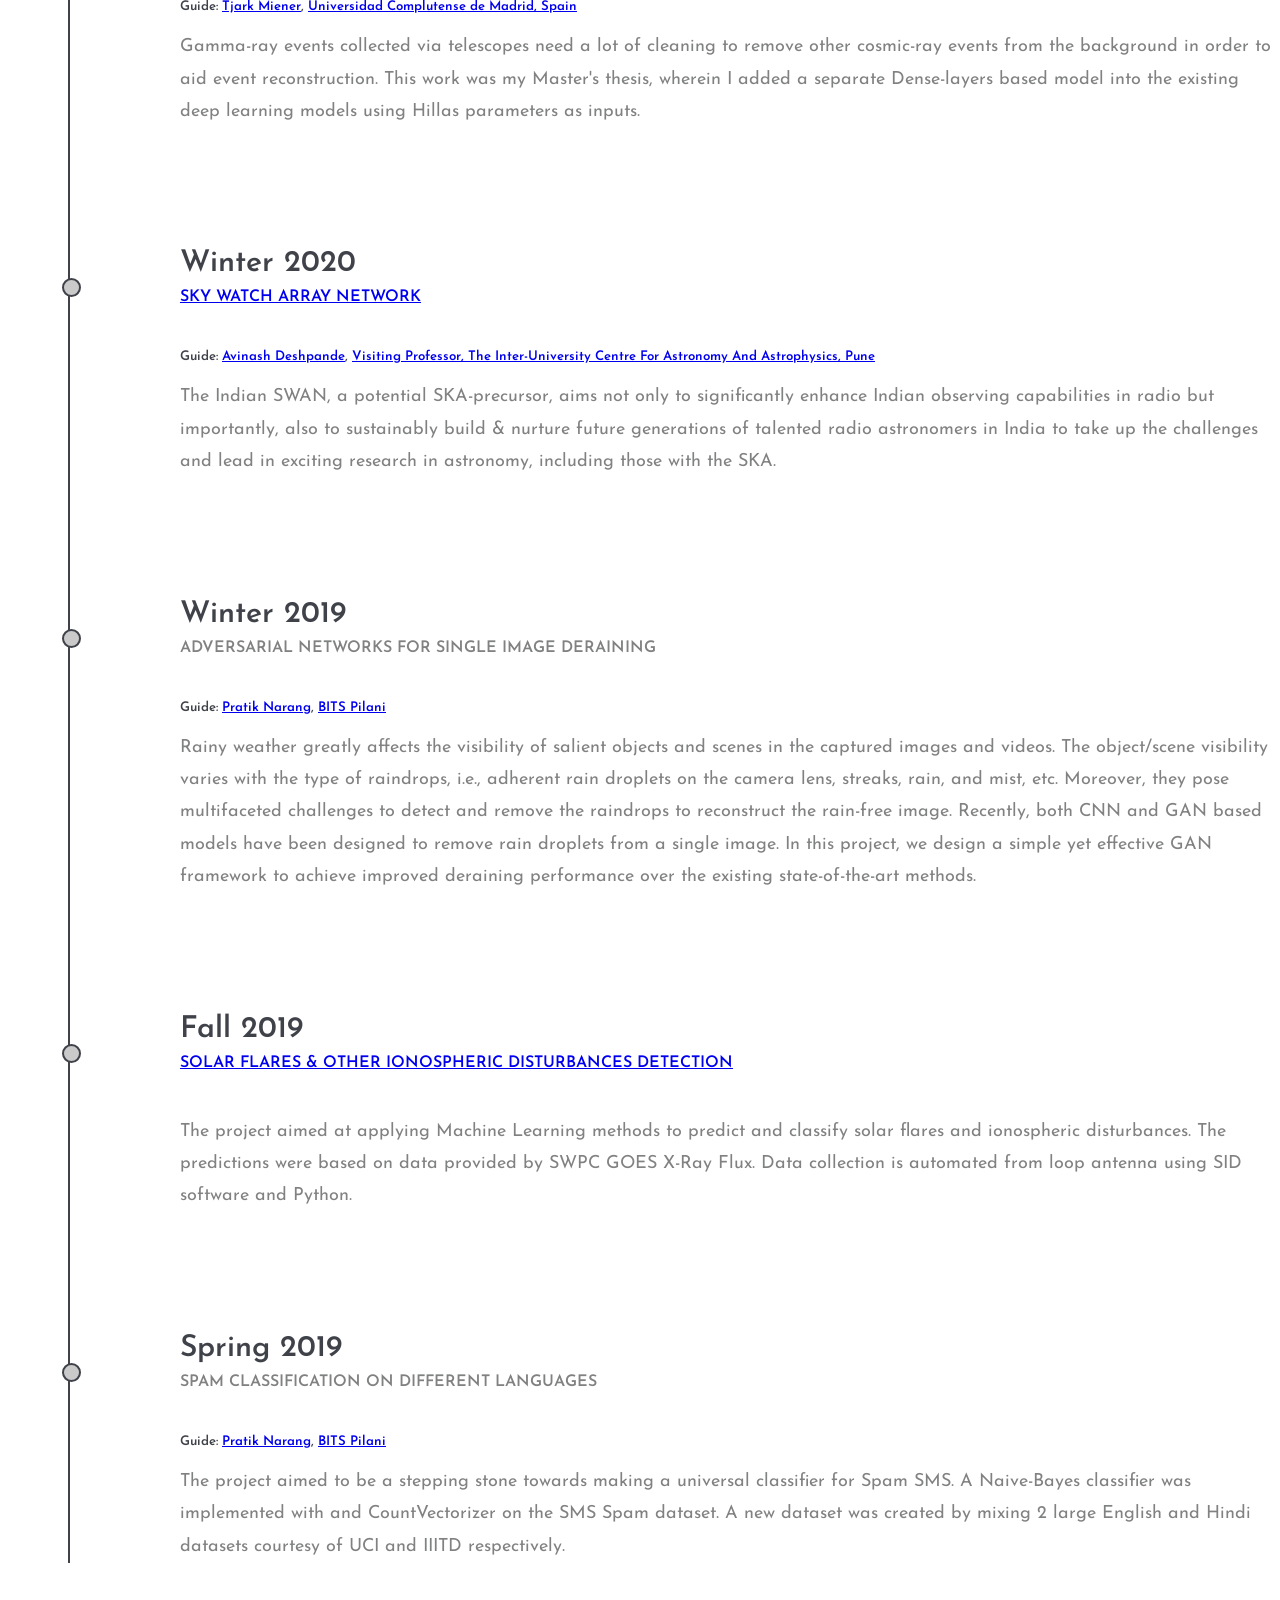
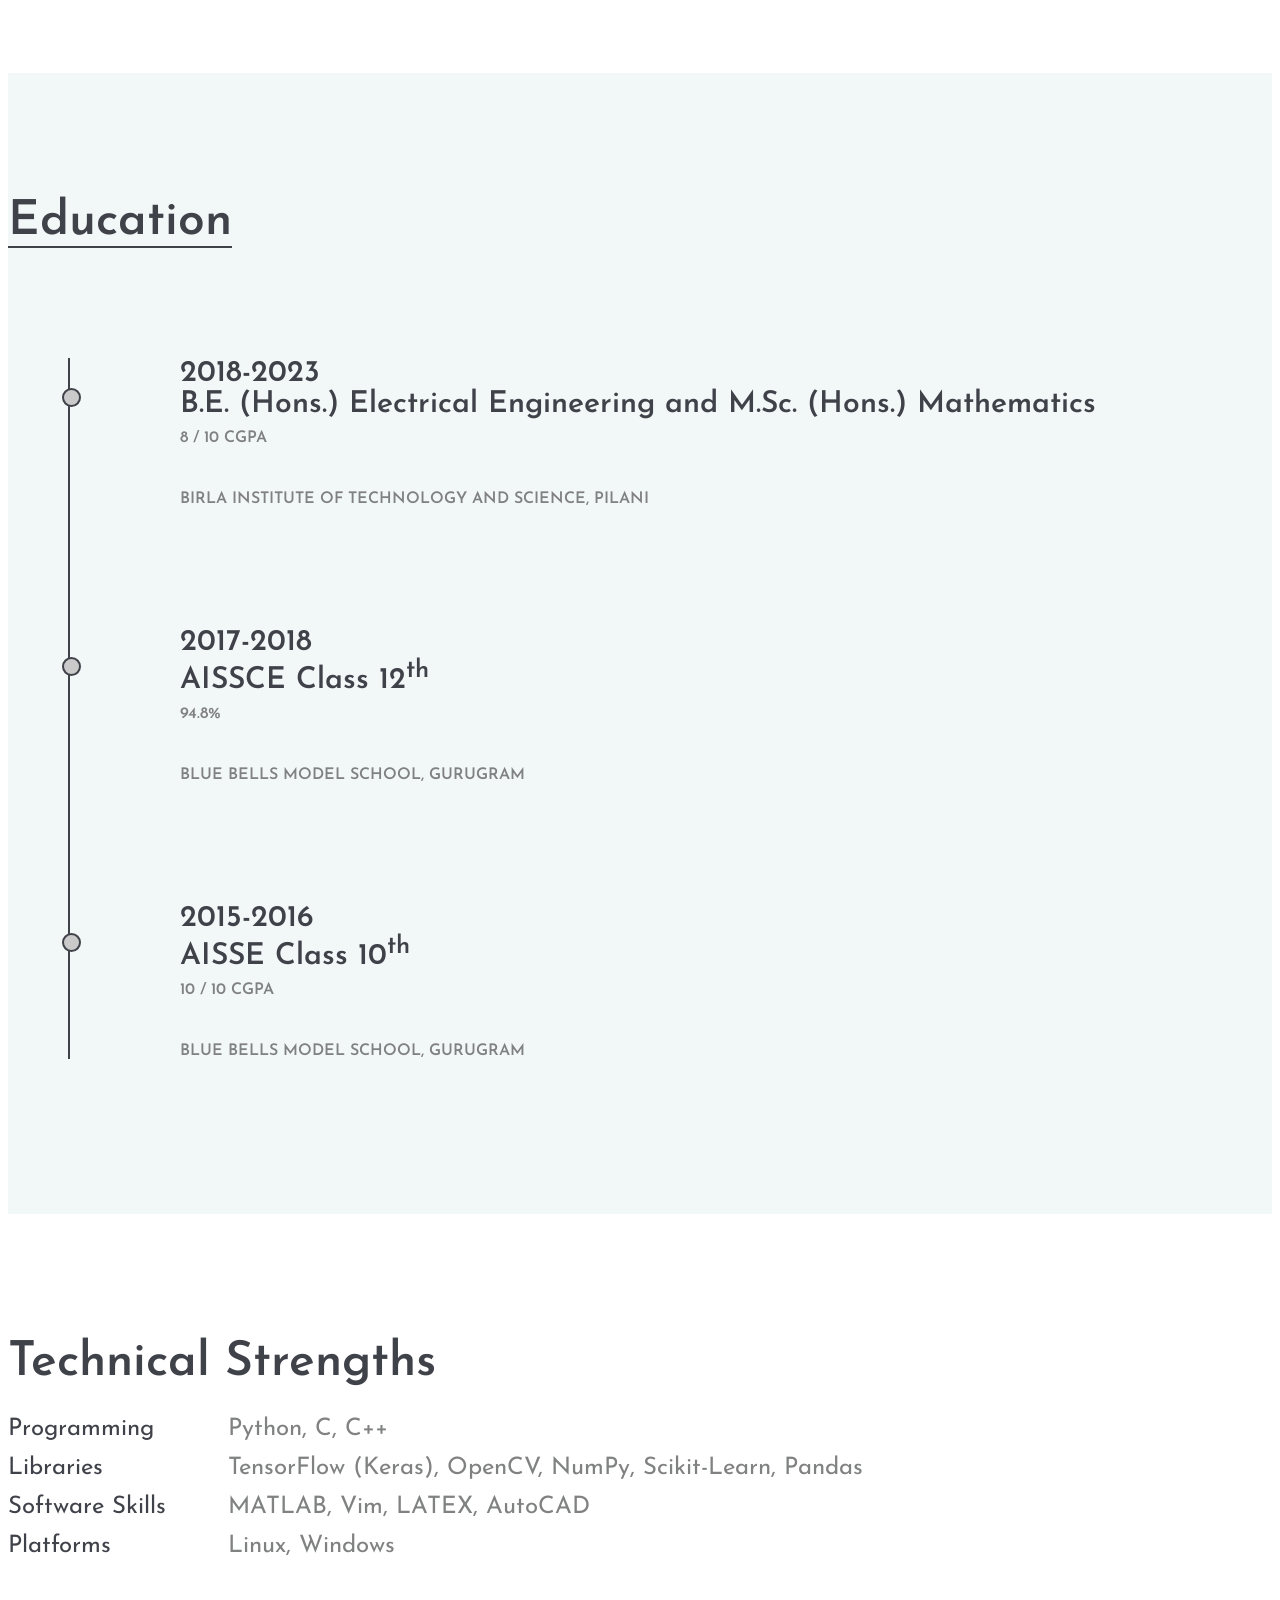
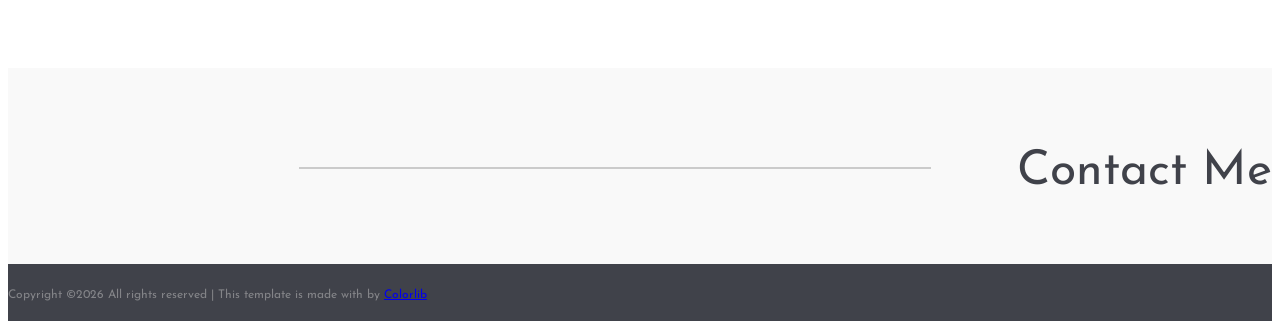
==== commit f0d7c5b1: "Update index.html" ====
--- a/index.html
+++ b/index.html
@@ -68,7 +68,7 @@
 								<h2>General Info</h2>
 								<ul>
 									
-									<li><span>Address</span>1208, Malviya Bhawan, BITS Pilani</li>
+									<li><span>Address</span>256, Bhagirath Bhawan, BITS Pilani</li>
 									<li><span>E-mail</span>sahil27gunwal at gmail dot com</li>
 									<li><span>Phone </span>+91 9910789299</li>
 								</ul><br><br><br>
@@ -103,6 +103,16 @@
 						<h2>Internships</h2>
 					</div>
 					<ul class="resume-list">
+						<li>												<h3>Summer 2022</h3>
+							<h4>Zepto, Mumbai</h4>
+							<h5>Guide: Abhinav Unnam,  Data Science Lead</h5>
+							<p> I worked on building a surge pricing model in order to shape demand based on customer traffic and rider supply. All the data was collected via Mixpanel and Redshift. Detailed studies were done to ensure proper functioning of the model in different levels of stress and different locations.</p>
+						</li>
+						<li>												<h3>Fall 2021</h3>
+							<h4>Pixis AI, Bangalore</h4>
+							<h5>Guide: Vivek Vichare,  Data Science Head</h5>
+							<p> The internship was to collect and rank YouTube videos for different brands on the basis of brand keywords. A relevance score metric was created in order to rank the videos collected via YouTube API. Google Ads API and NLP models were used to generate brand keywords and reduce noise.</p>
+						</li>
 						<li>												<h3>Summer 2020</h3>
 							<h4>Google Summer of Code 2020</h4>
 							<h5>Guide: <a href = "https://github.com/TjarkMiener">Tjark Miener</a>,  <a href = "https://www.ucm.es/"> Universidad Complutense de Madrid, Spain</a></h5>
@@ -132,7 +142,13 @@
 					</div>
 					<ul class="resume-list">
 						<li>
-							<h3>Ongoing</h3>
+							<h3>Summer 2022</h3>
+							<h4> <a href = "https://github.com/ctlearn-project/ctlearn">CTLearn</a></h4>
+							<h5>Guide: <a href = "https://github.com/TjarkMiener">Tjark Miener</a>, <a href = "https://www.ucm.es/"> Universidad Complutense de Madrid, Spain</a></h5>
+							<p>Gamma-ray events collected via telescopes need a lot of cleaning to remove other cosmic-ray events from the background in order to aid event reconstruction. This work was my Master's thesis, wherein I added a separate Dense-layers based model into the existing deep learning models using Hillas parameters as inputs. </p>
+						</li>
+						<li>
+							<h3>Winter 2020</h3>
 							<h4> <a href = "http://www.rri.res.in/SWAN/SWANRRI.html">Sky Watch Array Network</a></h4>
 							<h5>Guide: <a href = "http://www.rri.res.in/aa_avinashdeshpande.html">Avinash Deshpande</a>, <a href = "https://www.iucaa.in/">Visiting Professor, The Inter-University Centre For Astronomy And Astrophysics, Pune</a></h5>
 							<p>The Indian SWAN, a potential SKA-precursor, aims not only to significantly enhance Indian observing capabilities in radio but importantly, also to sustainably build & nurture future generations of talented radio astronomers in India to take up the challenges and lead in exciting research in astronomy, including those with the SKA.</p>
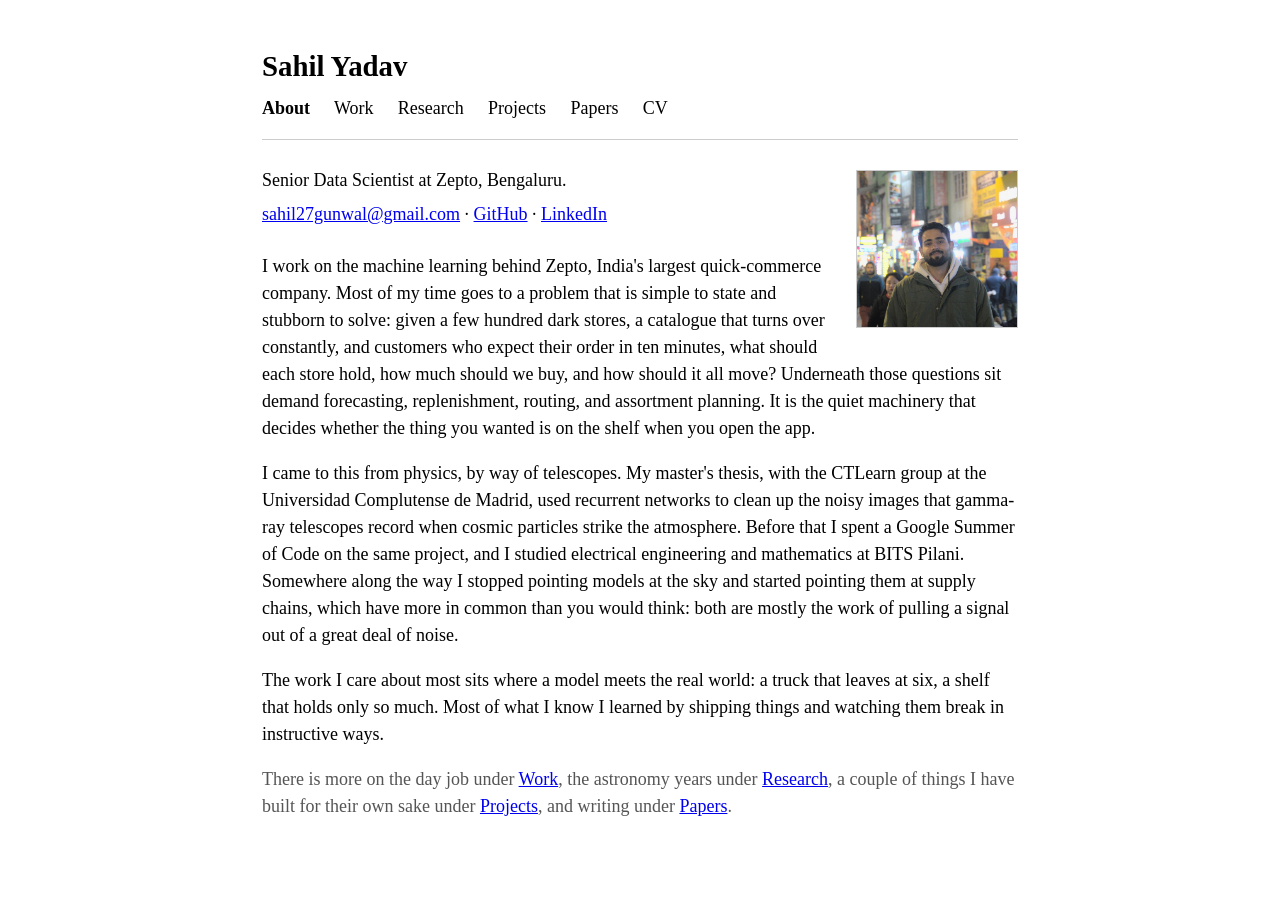
==== commit bde93a5b: "Redesign as a plain multi-page HTML site Replace the old Bootstrap template with hand-written pages:" ====
--- a/index.html
+++ b/index.html
@@ -1,288 +1,68 @@
-<!DOCTYPE html>
-<html lang="en">
-<head>
-	<!-- Global site tag (gtag.js) - Google Analytics -->
-<script async src="https://www.googletagmanager.com/gtag/js?id=UA-151989162-1"></script>
-<script>
-  window.dataLayer = window.dataLayer || [];
-  function gtag(){dataLayer.push(arguments);}
-  gtag('js', new Date());
-  gtag('config', 'UA-151989162-1');
-</script>
-	<title>Sahil Yadav - Home Page</title>
-	<meta charset="UTF-8">
-	<meta name="description" content="Sahil Yadav - Personal Homepage">
-	<meta name="keywords" content="resume, civic, onepage, creative, html">
-	<meta name="viewport" content="width=device-width, initial-scale=1.0">
-	<!-- Favicon -->   
-	<link href="download.jpg" rel="shortcut icon">
-
-	<!-- Google Fonts -->
-	<link href="https://fonts.googleapis.com/css?family=Josefin+Sans:400,400i,600,600i,700" rel="stylesheet">
-
-	<!-- Stylesheets -->
-	<link rel="stylesheet" href="css/bootstrap.min.css"/>
-	<link rel="stylesheet" href="css/font-awesome.min.css"/>
-	<link rel="stylesheet" href="css/flaticon.css"/>
-	<link rel="stylesheet" href="css/owl.carousel.css"/>
-	<link rel="stylesheet" href="css/magnific-popup.css"/>
-	<link rel="stylesheet" href="css/style.css"/>
-
-
-	<!--[if lt IE 9]>
-	  <script src="https://oss.maxcdn.com/html5shiv/3.7.2/html5shiv.min.js"></script>
-	  <script src="https://oss.maxcdn.com/respond/1.4.2/respond.min.js"></script>
-	<![endif]-->
-
-</head>
-<body>
-	<!-- Page Preloder -->
-	<div id="preloder">
-		<div class="loader"></div>
-	</div>
-	
-	<!-- Header section start -->
-	<header class="header-section">
-		<div class="container-fluid">
-			<div class="row">
-				<div class="col-md-8 text-md-left header-buttons">
-					<a href="cv.pdf" class="site-btn">Download CV</a>
-				</div>
-			</div>
-		</div>
-	</header>
-	<!-- Header section end -->
-
-	<!-- Hero section start -->
-	<section class="hero-section spad">
-		<div class="container-fluid">
-			<div class="row">
-				<div class="col-xl-10 offset-xl-1">
-					<div class="row">
-						<div class="col-lg-6">
-							<div class="hero-text">
-								<h2>Sahil Yadav</h2>
-								<p>I am an undergraduate student at <a href = "https://www.bits-pilani.ac.in/">BITS Pilani</a> pursuing a dual degree in B.E. (Hons.) Electrical Engineering and M.Sc. (Hons.) Mathematics.</p>
-							</div>
-							<div class="hero-info">
-								<h2>General Info</h2>
-								<ul>
-									
-									<li><span>Address</span>256, Bhagirath Bhawan, BITS Pilani</li>
-									<li><span>E-mail</span>sahil27gunwal at gmail dot com</li>
-									<li><span>Phone </span>+91 9910789299</li>
-								</ul><br><br><br>
-								<h2>Research Interests</h2>
-<h3><font color = #808181>Machine Learning, Computer Vision, Generative Models, Astronomy</font></h3>
-
-							</div>
-
-
-
-						</div>
-						<!--
-							<div class="col-lg-6">
-							<figure class="hero-image">
-								<img src="shlydv.jpg" alt="5">
-							</figure>
-						</div>
-						-->
-					</div>
-				</div>
-			</div>
-		</div>
-	</section>
-	<!-- Hero section end -->
-	
-	<!-- Internship section start -->
-	<section class="resume-section with-bg spad">
-		<div class="container-fluid">
-			<div class="row">
-				<div class="col-xl-67 offset-xl-2">
-					<div class="section-title">
-						<h2>Internships</h2>
-					</div>
-					<ul class="resume-list">
-						<li>												<h3>Summer 2022</h3>
-							<h4>Zepto, Mumbai</h4>
-							<h5>Guide: Abhinav Unnam,  Data Science Lead</h5>
-							<p> I worked on building a surge pricing model in order to shape demand based on customer traffic and rider supply. All the data was collected via Mixpanel and Redshift. Detailed studies were done to ensure proper functioning of the model in different levels of stress and different locations.</p>
-						</li>
-						<li>												<h3>Fall 2021</h3>
-							<h4>Pixis AI, Bangalore</h4>
-							<h5>Guide: Vivek Vichare,  Data Science Head</h5>
-							<p> The internship was to collect and rank YouTube videos for different brands on the basis of brand keywords. A relevance score metric was created in order to rank the videos collected via YouTube API. Google Ads API and NLP models were used to generate brand keywords and reduce noise.</p>
-						</li>
-						<li>												<h3>Summer 2020</h3>
-							<h4>Google Summer of Code 2020</h4>
-							<h5>Guide: <a href = "https://github.com/TjarkMiener">Tjark Miener</a>,  <a href = "https://www.ucm.es/"> Universidad Complutense de Madrid, Spain</a></h5>
-							<p>Most of the data from IACTs currently in operation comes in ROOT format. Enabling ROOT input in CTLearn will open its doors to existing IACT facilities. Hence, this project aims to use CTLearn to train classification models that tell gamma-ray images from cosmic-ray images apart and why this is important in the context of IACTs, then, enable the input of data in ROOT format and train some of the already existing deep learning models in CTLearn with data from current-generation IACTs.</p>
-						</li>
-						<li>												<h3>Summer 2020</h3>
-							<h4>Maritime Research Center, Pune</h4>
-							<h5>Guide: <a href = "http://indianmaritimefoundation.org/mrc/about_us.html">Dr (Cdr) Arnab Das</a>, <a href = "http://indianmaritimefoundation.org/mrc/">Director, MRC</a></h5>
-							<p>The internship at MRC aimed at using AIS data from vessels, and apply Deep Learning methods to predict the trajectory of the vessels. Also, using the AIS data, speed based Anomaly Detection was performed by using Machine Learning. Also, a small study was proposed on studying the effect of high density trade routes in Indian Inland waterways on the endangered Ganges river dolphin species.</p>
-						</li>
-					</ul>
-				</div>
-			</div>
-		</div>
-	</section>
-	<!-- Resume section end -->
-
-
-
-	<!-- Resume section start -->
-	<section class="resume-section spad">
-		<div class="container-fluid">
-			<div class="row">
-				<div class="col-xl-67 offset-xl-2">
-					<div class="section-title">
-						<h2>Research Projects</h2>
-					</div>
-					<ul class="resume-list">
-						<li>
-							<h3>Summer 2022</h3>
-							<h4> <a href = "https://github.com/ctlearn-project/ctlearn">CTLearn</a></h4>
-							<h5>Guide: <a href = "https://github.com/TjarkMiener">Tjark Miener</a>, <a href = "https://www.ucm.es/"> Universidad Complutense de Madrid, Spain</a></h5>
-							<p>Gamma-ray events collected via telescopes need a lot of cleaning to remove other cosmic-ray events from the background in order to aid event reconstruction. This work was my Master's thesis, wherein I added a separate Dense-layers based model into the existing deep learning models using Hillas parameters as inputs. </p>
-						</li>
-						<li>
-							<h3>Winter 2020</h3>
-							<h4> <a href = "http://www.rri.res.in/SWAN/SWANRRI.html">Sky Watch Array Network</a></h4>
-							<h5>Guide: <a href = "http://www.rri.res.in/aa_avinashdeshpande.html">Avinash Deshpande</a>, <a href = "https://www.iucaa.in/">Visiting Professor, The Inter-University Centre For Astronomy And Astrophysics, Pune</a></h5>
-							<p>The Indian SWAN, a potential SKA-precursor, aims not only to significantly enhance Indian observing capabilities in radio but importantly, also to sustainably build & nurture future generations of talented radio astronomers in India to take up the challenges and lead in exciting research in astronomy, including those with the SKA.</p>
-						</li>
-						<li>
-							<h3>Winter 2019</h3>
-							<h4>Adversarial Networks for Single Image Deraining</h4>
-							<h5>Guide: <a href = "https://www.bits-pilani.ac.in/pilani/pratiknarang/Profile">Pratik Narang</a>, <a href = "https://www.bits-pilani.ac.in/pilani">BITS Pilani</a></h5>
-							<p>Rainy weather greatly affects the visibility of salient objects and scenes in the captured images and videos. The object/scene visibility varies with the type of raindrops, i.e., adherent rain droplets on the camera lens, streaks, rain, and mist, etc. Moreover, they pose multifaceted challenges to detect and remove the raindrops to reconstruct the rain-free image. Recently, both CNN and GAN based models have been designed to remove rain droplets from a single image. In this project, we design a simple yet effective GAN framework to achieve improved deraining performance over the existing state-of-the-art methods. </p>
-						</li>
-						<li>
-							<h3>Fall 2019</h3>
-							<h4><a href = "http://solar-center.stanford.edu/SID/sidmonitor/">Solar Flares & other Ionospheric Disturbances Detection</a></h4>
-</h4>
-							<p>The project aimed at applying Machine Learning methods to predict and classify solar flares and ionospheric disturbances. The predictions were based on data provided by SWPC GOES X-Ray Flux. Data collection is automated from loop antenna using SID software and Python.
-</p>
-						</li>
-						<li>
-							<h3>Spring 2019</h3>
-							<h4>Spam Classification on Different Languages</h4>
-</h4>
-							<h5>Guide: <a href = "https://www.bits-pilani.ac.in/pilani/pratiknarang/Profile">Pratik Narang</a>, <a href = "https://www.bits-pilani.ac.in/pilani">BITS Pilani</a></h5>
-							<p>The project aimed to be a stepping stone towards making a universal classifier for Spam SMS. A Naive-Bayes classifier was implemented with and CountVectorizer on the SMS Spam dataset. A new dataset was created by mixing 2 large English and Hindi datasets courtesy of UCI and IIITD respectively.</p>
-						</li>
-					</ul>
-				</div>
-			</div>
-		</div>
-	</section>
-	<!-- Resume section end -->
-
-	<!-- Resume section start -->
-	<section class="resume-section with-bg spad">
-		<div class="container-fluid">
-			<div class="row">
-				<div class="col-xl-7 offset-xl-2">
-					<div class="section-title">
-						<h2>Education</h2>
-					</div>
-					<ul class="resume-list">
-						<li>
-							<h3>2018-2023</h3>
-							<h3>B.E. (Hons.) Electrical Engineering and M.Sc. (Hons.) Mathematics</h3>
-<h4>8 / 10 CGPA</h4>
-							<h4>Birla Institute of Technology and Science, Pilani</h4>
-						</li>
-						<li>
-							<h3>2017-2018</h3>
-							<h3>AISSCE Class 12<sup>th</sup></h3>
-<h4> 94.8%</h4>
-							<h4>Blue Bells Model School, Gurugram</h4>
-						</li>
-						<li>
-							<h3>2015-2016</h3>
-							<h3>AISSE Class 10<sup>th</sup></h3>
-<h4>10 / 10 CGPA</h4>
-							<h4>Blue Bells Model School, Gurugram</h4>
-						</li>
-					</ul>
-				</div>
-			</div>
-		</div>
-	</section>
-	<!-- Resume section end -->
-
-	<!-- Hero section start -->
-	<section class="hero1-section spad">
-		<div class="container-fluid">
-			<div class="row">
-				<div class="col-xl-10 offset-xl-1">
-					<div class="row">
-						<div class="col-lg-6">
-							<div class="hero1-info">
-					<h2>Technical Strengths</h2> 
-<ul>
-									<li><span>Programming</span>Python, C, C++</li>
-									<li><span>Libraries</span>TensorFlow (Keras), OpenCV, NumPy, Scikit-Learn, Pandas</li>
-
-<li><span>Software Skills</span>MATLAB, Vim, LATEX, AutoCAD</li>
-									<li><span>Platforms </span>Linux, Windows</li>
-								</ul>
-							</div>
-						</div>
-					</div>
-				</div>
-			</div>
-		</div>
-	</section>
-	<!-- Hero section end -->
-
-
-	<!-- Social links section start -->
-	<div class="social-section">
-		<div class="container-fluid">
-			<div class="row">
-				<div class="col-xl-10 offset-xl-1">
-					<div class="social-link-warp">
-						<div class="social-links">
-							<a href="https://www.linkedin.com/in/sahil-yadav-8418aba9/"><i class="fa fa-linkedin"></i></a>
-							<a href="https://github.com/sahilyadav27"><i class="fa fa-github"></i></a>											<a 
-href="https://www.instagram.com/sahily2702/"><i class="fa fa-instagram"></i></a>
-							<a href="https://www.facebook.com/shlydv27"><i class="fa fa-facebook"></i></a>
-							<a href="https://twitter.com/_shlydv"><i class="fa fa-twitter"></i></a>
-
-						</div>
-						<h2 class="hidden-md hidden-sm">Contact Me</h2>
-					</div>
-				</div>
-			</div>
-		</div>
-	</div>	
-	<!-- Social links section end -->
-
-
-
-
-	<!-- Footer section start -->
-	<footer class="footer-section">
-		<div class="container text-center">
-			<div class="copyright"><!-- Link back to Colorlib can't be removed. Template is licensed under CC BY 3.0. -->
-Copyright &copy;<script>document.write(new Date().getFullYear());</script> All rights reserved | This template is made with <i class="fa fa-heart-o" aria-hidden="true"></i> by <a href="https://colorlib.com" target="_blank">Colorlib</a>
-<!-- Link back to Colorlib can't be removed. Template is licensed under CC BY 3.0. -->
-</div>
-		</div>
-	</footer>
-	<!-- Footer section end -->
-
-
-	<!--====== Javascripts & Jquery ======-->
-	<script src="js/jquery-2.1.4.min.js"></script>
-	<script src="js/bootstrap.min.js"></script>
-	<script src="js/owl.carousel.min.js"></script>
-	<script src="js/magnific-popup.min.js"></script>
-	<script src="js/circle-progress.min.js"></script>
-	<script src="js/main.js"></script>
-</body>
-</html>
+<!DOCTYPE html>
+<html lang="en">
+<head>
+<meta charset="utf-8">
+<meta name="viewport" content="width=device-width, initial-scale=1">
+<title>Sahil Yadav</title>
+<meta name="description" content="Sahil Yadav — data scientist at Zepto, working on demand forecasting, routing, and assortment. Previously machine learning for gamma-ray astronomy.">
+<link rel="stylesheet" href="style.css">
+</head>
+<body>
+
+<header>
+<h1 class="site-name"><a href="index.html">Sahil Yadav</a></h1>
+<nav>
+<span class="here">About</span>
+<a href="work.html">Work</a>
+<a href="research.html">Research</a>
+<a href="projects.html">Projects</a>
+<a href="papers.html">Papers</a>
+<a href="resume.pdf">CV</a>
+</nav>
+</header>
+<hr>
+
+<img class="photo" src="sahil.jpg" alt="Sahil Yadav" width="160">
+
+<p class="affil">Senior Data Scientist at Zepto, Bengaluru.</p>
+<p class="contact">
+<a href="mailto:sahil27gunwal@gmail.com">sahil27gunwal@gmail.com</a> &middot;
+<a href="https://github.com/sahilyadav27">GitHub</a> &middot;
+<a href="https://www.linkedin.com/in/sahil-yadav-8418aba9/">LinkedIn</a>
+</p>
+
+<p>
+I work on the machine learning behind Zepto, India's largest quick-commerce company.
+Most of my time goes to a problem that is simple to state and stubborn to solve: given a
+few hundred dark stores, a catalogue that turns over constantly, and customers who expect
+their order in ten minutes, what should each store hold, how much should we buy, and how
+should it all move? Underneath those questions sit demand forecasting, replenishment,
+routing, and assortment planning. It is the quiet machinery that decides whether the thing
+you wanted is on the shelf when you open the app.
+</p>
+
+<p>
+I came to this from physics, by way of telescopes. My master's thesis, with the CTLearn
+group at the Universidad Complutense de Madrid, used recurrent networks to clean up the
+noisy images that gamma-ray telescopes record when cosmic particles strike the atmosphere.
+Before that I spent a Google Summer of Code on the same project, and I studied electrical
+engineering and mathematics at BITS Pilani. Somewhere along the way I stopped pointing
+models at the sky and started pointing them at supply chains, which have more in common
+than you would think: both are mostly the work of pulling a signal out of a great deal of
+noise.
+</p>
+
+<p>
+The work I care about most sits where a model meets the real world: a truck that leaves at
+six, a shelf that holds only so much. Most of what I know I learned by shipping things and
+watching them break in instructive ways.
+</p>
+
+<p class="note">
+There is more on the day job under <a href="work.html">Work</a>, the astronomy years under
+<a href="research.html">Research</a>, a couple of things I have built for their own sake
+under <a href="projects.html">Projects</a>, and writing under <a href="papers.html">Papers</a>.
+</p>
+
+</body>
+</html>
--- a/style.css
+++ b/style.css
@@ -0,0 +1,32 @@
+body {
+  font-family: "Times New Roman", Times, serif;
+  font-size: 18px;
+  line-height: 1.5;
+  color: #000;
+  background: #fff;
+  max-width: 42em;
+  margin: 2.5em auto;
+  padding: 0 1.25em;
+}
+h1.site-name { font-size: 1.6em; margin: 0 0 0.25em; }
+h1.site-name a { color: #000; text-decoration: none; }
+h1.site-name a:hover { text-decoration: underline; }
+nav a { color: #000; text-decoration: none; margin-right: 1.1em; }
+nav a:hover { text-decoration: underline; }
+nav .here { font-weight: bold; margin-right: 1.1em; }
+hr { border: 0; border-top: 1px solid #ccc; margin: 0.9em 0 1.5em; }
+h2 { font-size: 1.25em; margin: 1.6em 0 0.4em; }
+h2:first-of-type { margin-top: 0.6em; }
+h3 { font-size: 1.06em; margin: 1.3em 0 0.25em; }
+p { margin: 0 0 1em; }
+ul { margin: 0 0 1em; padding-left: 1.5em; }
+li { margin-bottom: 0.5em; }
+.affil { margin: 0 0 0.4em; }
+.contact { margin: 0 0 1.4em; }
+.note { color: #555; }
+img.photo { float: right; width: 160px; margin: 0.2em 0 1em 1.6em; border: 1px solid #ccc; }
+@media (max-width: 480px) {
+  body { margin: 1.5em auto; font-size: 17px; }
+  img.photo { float: none; display: block; margin: 0 0 1em; }
+  nav a, nav .here { display: inline-block; margin-bottom: 0.2em; }
+}
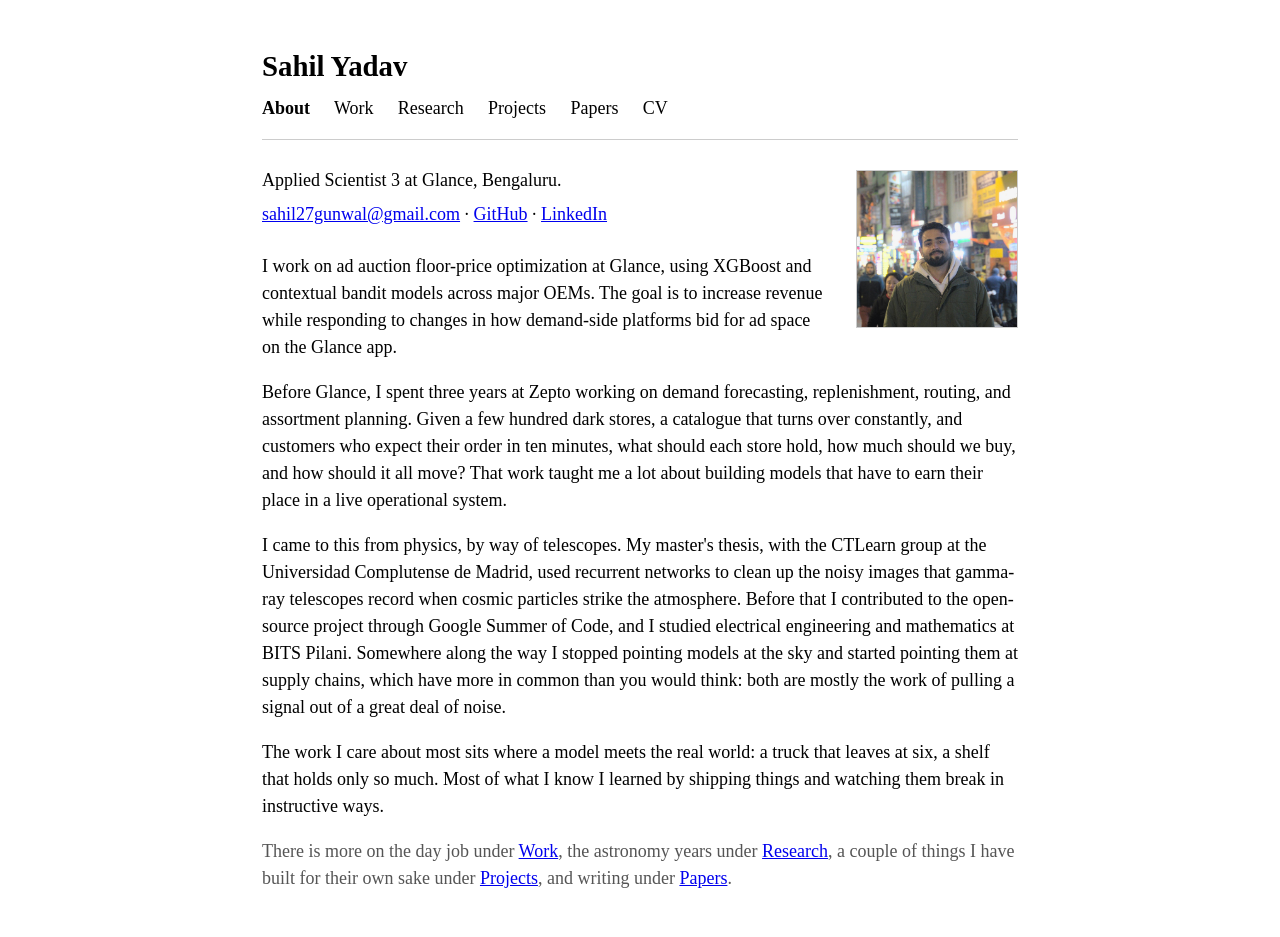
==== commit d43d0ede: "Update About page with current Glance role" ====
--- a/index.html
+++ b/index.html
@@ -4,7 +4,7 @@
 <meta charset="utf-8">
 <meta name="viewport" content="width=device-width, initial-scale=1">
 <title>Sahil Yadav</title>
-<meta name="description" content="Sahil Yadav — data scientist at Zepto, working on demand forecasting, routing, and assortment. Previously machine learning for gamma-ray astronomy.">
+<meta name="description" content="Sahil Yadav — Applied Scientist 3 at Glance, working on ad auction floor-price optimization. Previously forecasting, optimization, and decision systems at Zepto, and open-source machine learning for gamma-ray astronomy.">
 <link rel="stylesheet" href="style.css">
 </head>
 <body>
@@ -24,28 +24,32 @@
 
 <img class="photo" src="sahil.jpg" alt="Sahil Yadav" width="160">
 
-<p class="affil">Senior Data Scientist at Zepto, Bengaluru.</p>
+<p class="affil">Applied Scientist 3 at Glance, Bengaluru.</p>
 <p class="contact">
 <a href="mailto:sahil27gunwal@gmail.com">sahil27gunwal@gmail.com</a> &middot;
-<a href="https://github.com/sahilyadav27">GitHub</a> &middot;
+<a href="https://github.com/shlydv">GitHub</a> &middot;
 <a href="https://www.linkedin.com/in/sahil-yadav-8418aba9/">LinkedIn</a>
 </p>
 
 <p>
-I work on the machine learning behind Zepto, India's largest quick-commerce company.
-Most of my time goes to a problem that is simple to state and stubborn to solve: given a
-few hundred dark stores, a catalogue that turns over constantly, and customers who expect
-their order in ten minutes, what should each store hold, how much should we buy, and how
-should it all move? Underneath those questions sit demand forecasting, replenishment,
-routing, and assortment planning. It is the quiet machinery that decides whether the thing
-you wanted is on the shelf when you open the app.
+I work on ad auction floor-price optimization at Glance, using XGBoost and contextual
+bandit models across major OEMs. The goal is to increase revenue while responding to
+changes in how demand-side platforms bid for ad space on the Glance app.
+</p>
+
+<p>
+Before Glance, I spent three years at Zepto working on demand forecasting, replenishment,
+routing, and assortment planning. Given a few hundred dark stores, a catalogue that turns
+over constantly, and customers who expect their order in ten minutes, what should each
+store hold, how much should we buy, and how should it all move? That work taught me a lot
+about building models that have to earn their place in a live operational system.
 </p>
 
 <p>
 I came to this from physics, by way of telescopes. My master's thesis, with the CTLearn
 group at the Universidad Complutense de Madrid, used recurrent networks to clean up the
 noisy images that gamma-ray telescopes record when cosmic particles strike the atmosphere.
-Before that I spent a Google Summer of Code on the same project, and I studied electrical
+Before that I contributed to the open-source project through Google Summer of Code, and I studied electrical
 engineering and mathematics at BITS Pilani. Somewhere along the way I stopped pointing
 models at the sky and started pointing them at supply chains, which have more in common
 than you would think: both are mostly the work of pulling a signal out of a great deal of
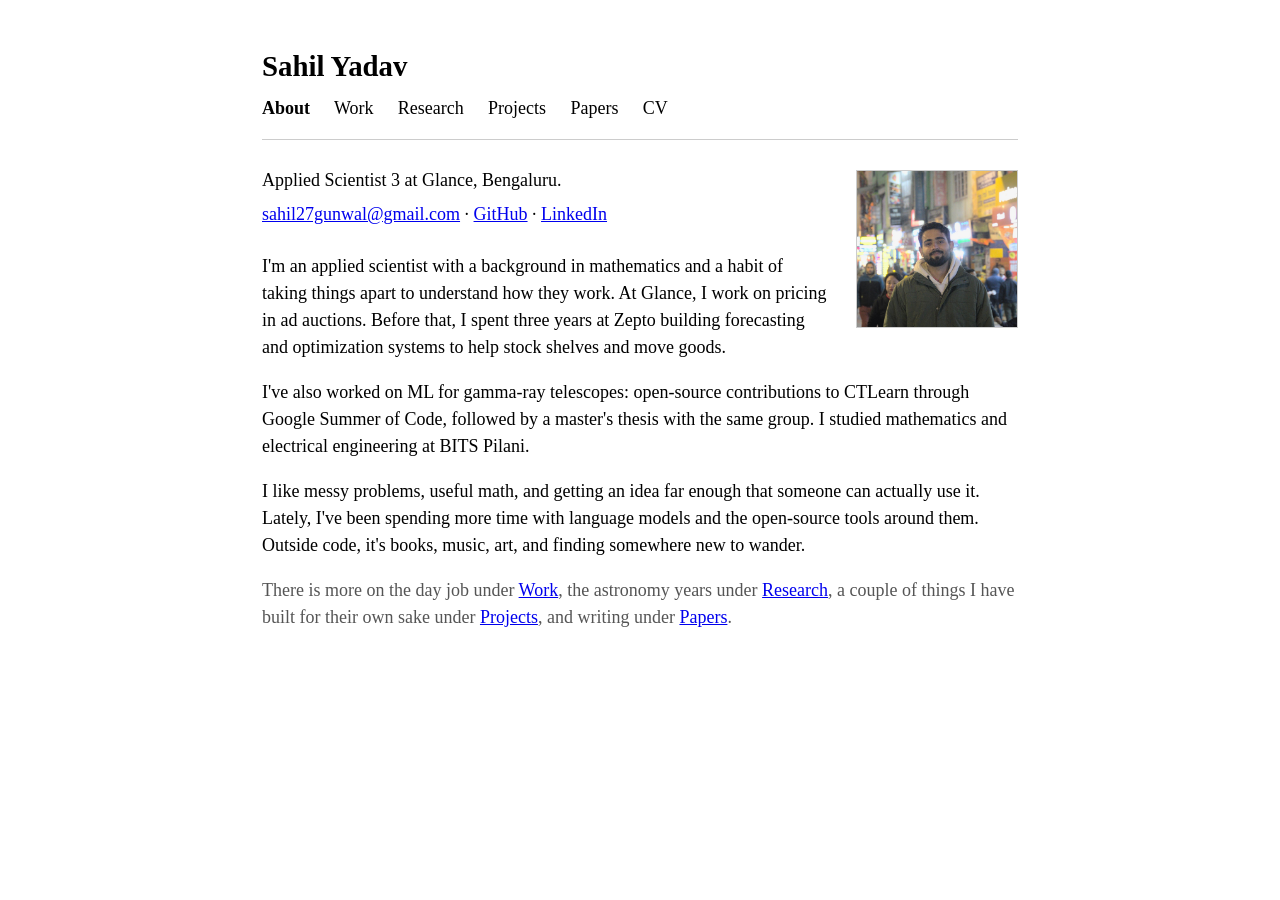
==== commit faea3468: "Shorten About page and make biography more personal" ====
--- a/index.html
+++ b/index.html
@@ -32,34 +32,23 @@
 </p>
 
 <p>
-I work on ad auction floor-price optimization at Glance, using XGBoost and contextual
-bandit models across major OEMs. The goal is to increase revenue while responding to
-changes in how demand-side platforms bid for ad space on the Glance app.
+I'm an applied scientist with a background in mathematics and a habit of taking things
+apart to understand how they work. At Glance, I work on pricing in ad auctions. Before
+that, I spent three years at Zepto building forecasting and optimization systems to help
+stock shelves and move goods.
 </p>
 
 <p>
-Before Glance, I spent three years at Zepto working on demand forecasting, replenishment,
-routing, and assortment planning. Given a few hundred dark stores, a catalogue that turns
-over constantly, and customers who expect their order in ten minutes, what should each
-store hold, how much should we buy, and how should it all move? That work taught me a lot
-about building models that have to earn their place in a live operational system.
+I've also worked on ML for gamma-ray telescopes: open-source contributions to CTLearn
+through Google Summer of Code, followed by a master's thesis with the same group.
+I studied mathematics and electrical engineering at BITS Pilani.
 </p>
 
 <p>
-I came to this from physics, by way of telescopes. My master's thesis, with the CTLearn
-group at the Universidad Complutense de Madrid, used recurrent networks to clean up the
-noisy images that gamma-ray telescopes record when cosmic particles strike the atmosphere.
-Before that I contributed to the open-source project through Google Summer of Code, and I studied electrical
-engineering and mathematics at BITS Pilani. Somewhere along the way I stopped pointing
-models at the sky and started pointing them at supply chains, which have more in common
-than you would think: both are mostly the work of pulling a signal out of a great deal of
-noise.
-</p>
-
-<p>
-The work I care about most sits where a model meets the real world: a truck that leaves at
-six, a shelf that holds only so much. Most of what I know I learned by shipping things and
-watching them break in instructive ways.
+I like messy problems, useful math, and getting an idea far enough that someone can
+actually use it. Lately, I've been spending more time with language models and the
+open-source tools around them. Outside code, it's books, music, art, and finding somewhere
+new to wander.
 </p>
 
 <p class="note">
